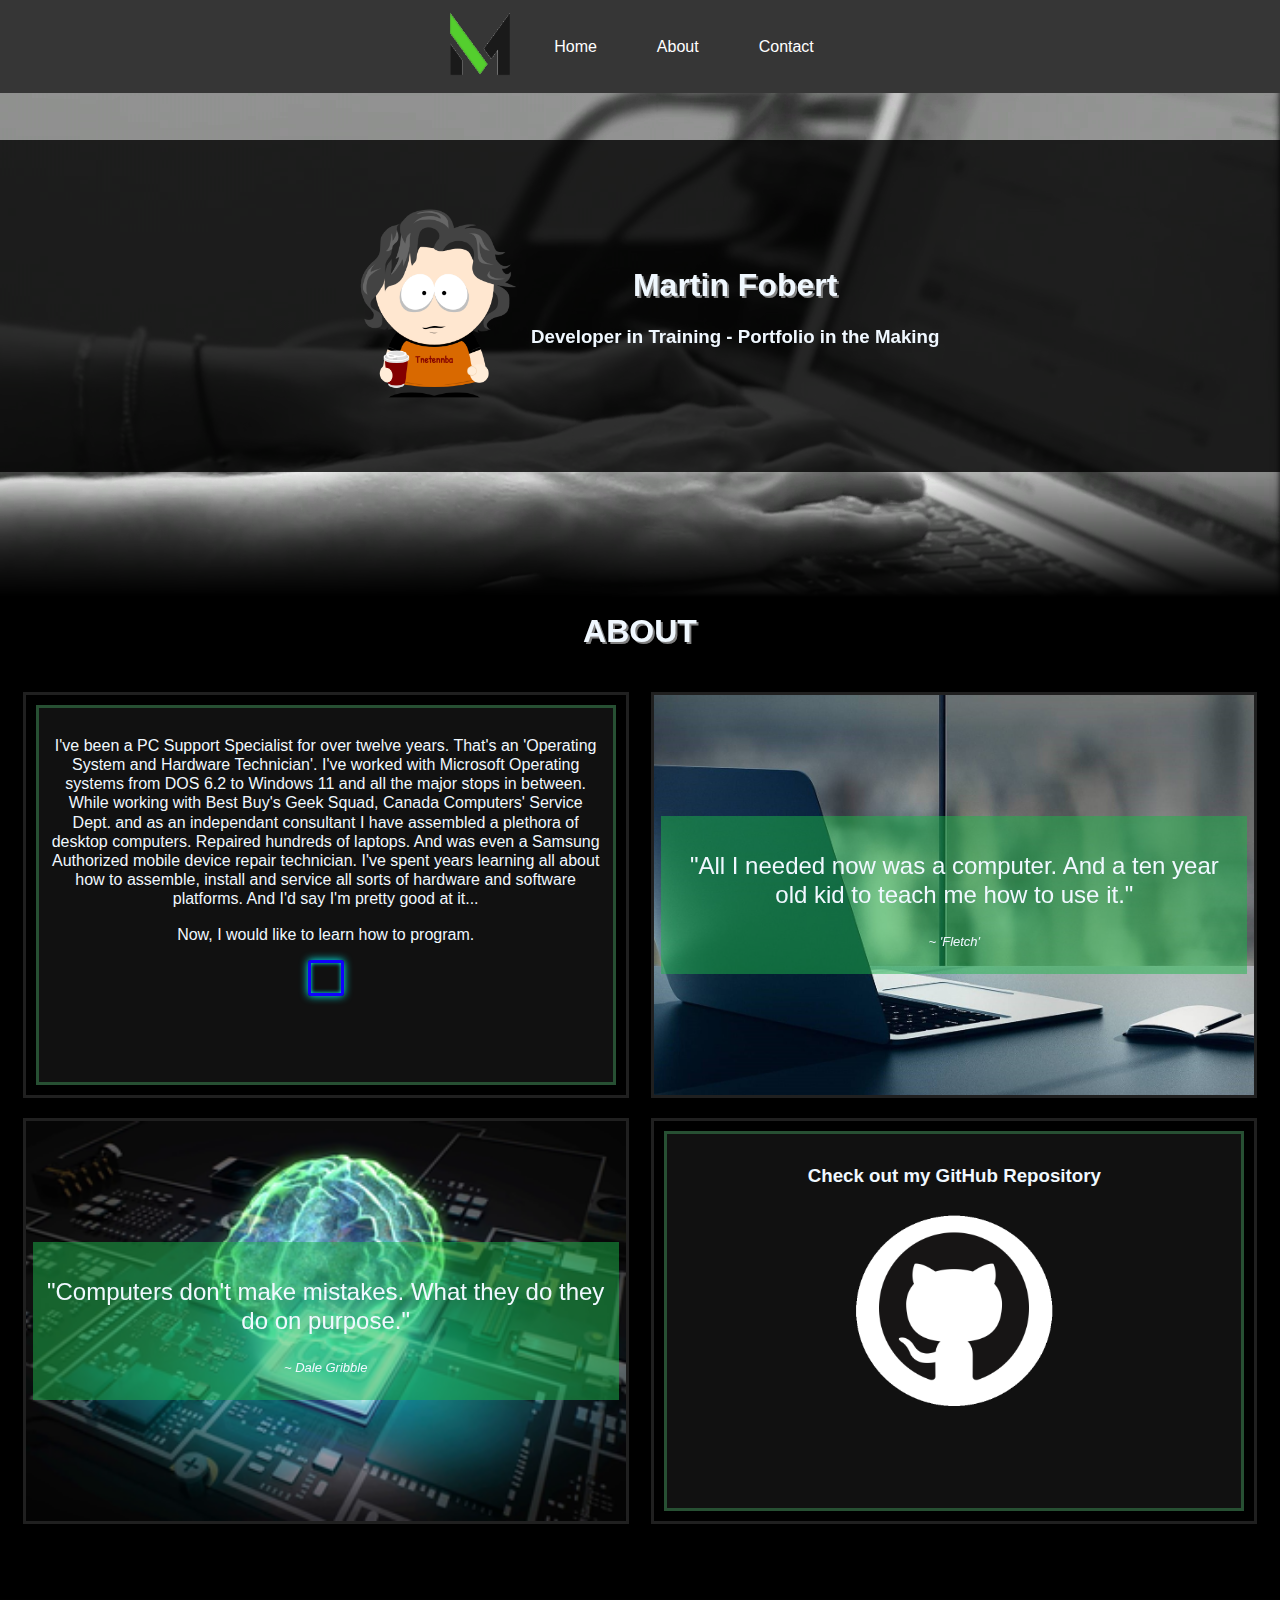
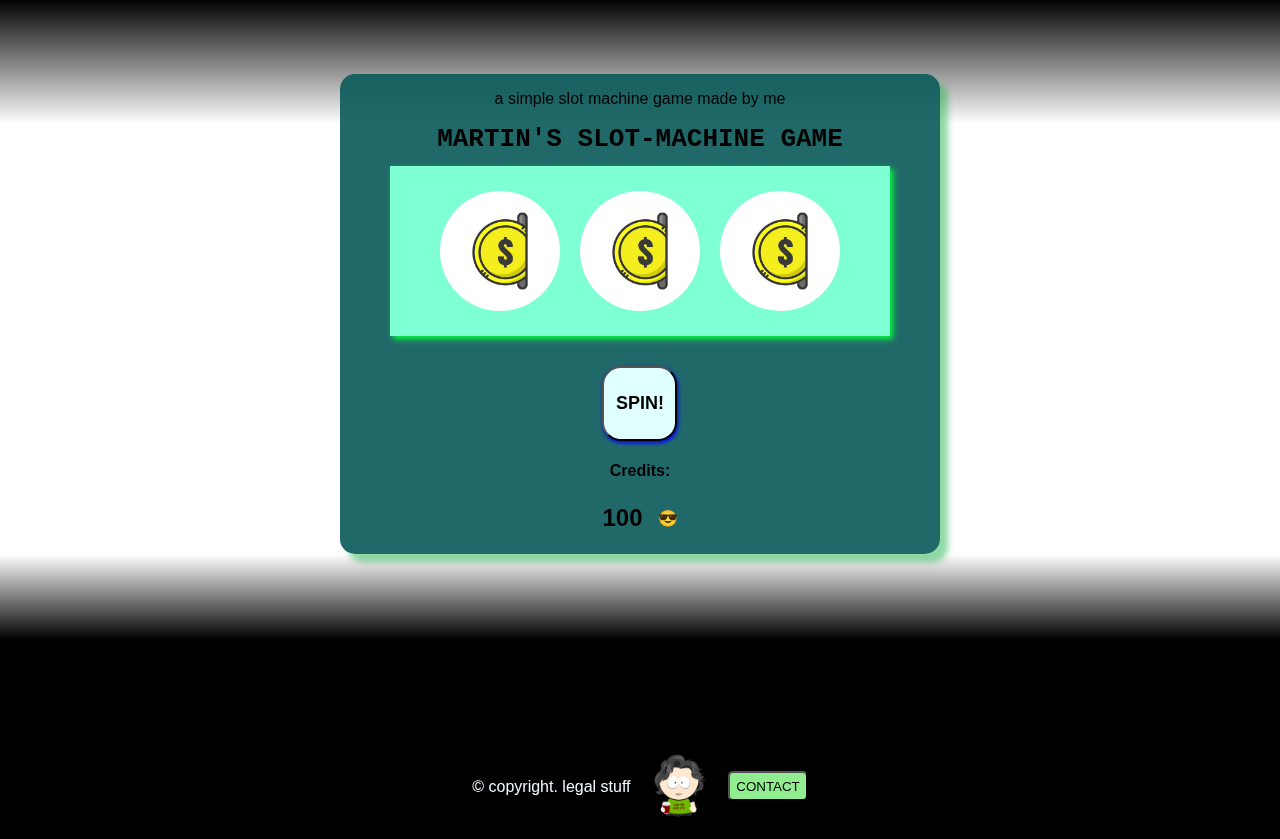
==== index.html @ 4a2c4dd2 "updated portfolio" ====
<!DOCTYPE html>
<html lang="en">
  <head>
    <meta charset="utf-8">
    <meta name="viewport" content="width=device-width, initial-scale=1">

    <title>Portfolio Assignment</title>

    <link href="./CSS/styles.css" rel="stylesheet"> <!-- my CSS sheet -->
    <link href="./CSS/slots.css" rel="stylesheet"> <!-- slots game styles-->
    <script defer src="./js/main.js"></script>
    <script defer src="./js/slots.js"></script> <!-- slots game script-->

  </head>
  <body id="home">
     <!-- NAV -->
      <nav class="navbar">
          <a href="#home"><img class="logo" src="./images/logo4AB.PNG" alt="Logo"></a>
        <ul>
          <li><a href="#home">Home</a></li>
          <li><a href="#about">About</a></li>
          <li><a onclick="showContactBox()">Contact</a></li> <!-- this item will show the contact box when clicked-->
        </ul>
      </nav>
   <!--END NAV -->
     <!-- CONTACT FORM-->

  <div class="hide" id="contact-section" >  
    <div class="contact-wrap2">
      <div class="contact">
        <form action="https://formspree.io/f/xqakkbky" method="post">
          Name: <input type="text" name="name"><br>
          Email: <input type="email" name="email"><br>
          Comment: <input type="text" name="comment"><br>
          <input id="submitButton" type="submit" value="Submit">
        </form>
        <button id="cancelButton" onclick="hideContactBox()">Cancel</button> <!-- this button hides the contact box-->
      </div>
    </div>    
  </div>

   <!-- Hero section- background video and text overlay -->

   <video autoplay muted loop id="video"><source src="./videos/Typing.mp4" type="video/mp4"></video>

    <div class="video-text">
      <div>
        <img  class="avatar" src="./images/avatar.png" alt="avatar">
      </div>
      <div><h1 class="center">Martin Fobert</h1>
        <h3 class="center">Developer in Training - Portfolio in the Making</h3>
      </div>
    </div>

    <!-- END of HERO section-->
    <!-- ABOUT SECTION -->
    
     <div id="about" class="about-section">
      <h1>ABOUT</h1>
      <div class="about-container">
          <div  class="about-box">
            <div class="about-box-content">
              <p class="center">I've been a PC Support Specialist for over twelve years. That's an 'Operating System and Hardware Technician'. I've worked with Microsoft Operating systems from DOS 6.2 to Windows 11 and all the major stops in between. While working with Best Buy's Geek Squad, Canada Computers' Service Dept. and as an independant consultant I have assembled a plethora of desktop computers. Repaired hundreds of laptops. And was even a Samsung Authorized mobile device repair technician. I've spent years learning all about how to assemble, install and service all sorts of hardware and software platforms. And I'd say I'm pretty good at it...
              </p>
              <p class="center">Now, I would like to learn how to program.</p>
              <div class="little-box"></div>
             
            </div>
          </div>
        <div class="aboutwrap"> 
          <div  class="about-box">
            <img class="box-pic" src="./images/Development.jpg">
            <div class="about-text">
              <p class="center">"All I needed now was a computer. And a ten year old kid to teach me how to use it."</p>
              <p class="quote">~ 'Fletch'</p>
            </div>
          </div>  
        </div>   
      </div>

      <div class="about-container">
        <div class="aboutwrap">
        <div  class="about-box">
          <img class="box-pic" src="./images/nervous-system-braint.png">
          <div class="about-text">
            <p class="center">"Computers don't make mistakes. What they do they do on purpose."</p>
            <p class="quote">~ Dale Gribble</p>
          </div>
        </div>
        </div>
        <div  class="about-box">
          <div class="about-box-content">
            <h3 class="center">Check out my GitHub Repository</h3>
            <a href="https://github.com/AlwaysOnCue47" target="_blank"><img class="git-logo" src="./images/GitHub-Mark-ea2971cee799.png" width="200px" alt="GitHub logo"></a> 
          </div>
        </div>
      </div>
    </div>
   
    <!-- END of ABOUT SECTION -->
     <!-- Slots game-->
     <div class="slotsGame">
      <div class="gameWrapper">
        <P id="slotsInfo">a simple slot machine game made by me</P>
        <h3 id="title">MARTIN'S SLOT-MACHINE GAME</h3>
        <div class="gameContainer">
          <img class="slot" id="slot1" src="./images/insertcoin.jpg" >
          <img class="slot" id="slot2" src="./images/insertcoin.jpg" >
          <img class="slot" id="slot3" src="./images/insertcoin.jpg" >
        </div>
        <div id="gameControlsContainer">
          <button id="spinButton" onclick="spin()">SPIN!</button>
          <div id="creditsWrapper">
            <h4>Credits:</h4>
          </div>
          <div class="emojiBox">
            <button class="hide" id="newGame" onclick="restoreCredits()">New Game</button>
            <h5 id="credits">100</h5>
            <p id="gameMessage">&#128526;</p>
          </div>
          
        </div>
      </div>
     </div>
     <!-- end slots game section-->

     <!-- FOOTER  -->
      <footer>
        <div class="footer-banner">
          
          <div class="spaceship-container">
            <div class="item1"><img class="spaceship" src="./images/spaceship.png"></div>
          </div>
          <div class="footer-wrap">
            <p class="center"> &copy; copyright. legal stuff</p>
            <img class="avatar2" src="./images/avatar2.png">
            <button id="submitButton" onclick="showContactBox()">CONTACT</button>

          </div>
          
        </div>

      </footer>
    
  </body>
</html>
---- CSS/styles.css ----
html { 
  scroll-behavior: smooth;  /* this makes the links scroll to it's target instead of jumping */
}  

body {
  margin: 0;
  font-family: Arial, Helvetica, sans-serif;
  padding-top: 120px;  /*added top padding so first element won't be underneat navbar */
}

h1 {
  font-family: Verdana, arial;
  text-align: center;
  color: aliceblue;
  text-shadow: 2px 2px #808080;
}

h2, h3 {
  font-family: Verdana, arial;
}

p {
  font-family: 'Lucida console', arial;
}

.avatar {
  height: 200px;
  transition: 3s;
}

.avatar2 {
  height: 65px;
  margin-left: 20px;
  margin-right: 20px;

}

.avatar:hover {
  transform: scale(1.5);
}
/*   NAVIGATION BAR STYLES  */

.logo {
  width: 68px;

}

.navbar {
  background-color: rgb(54, 54, 54);
  display: flex;
  align-items: center;
  justify-content: center;
  position: fixed;
  top: 0;
  left: 0;
  width: 100%;  
  padding: 10px;
  z-index: 10;  
  box-sizing: border-box;  
}

.navbar ul {
  list-style-type: none;
  margin: 0;
  padding: 0;
  display: flex;
}

.navbar ul li {
  margin-left: 20px;
}

.navbar ul li a {
  cursor: pointer;
  color: white;
  text-decoration: none;
  padding: 10px 20px;
  display: block;  
  transition: background-color 0.3s ease; /* this adds a smooth transistion to hover colour */ 
}

.navbar ul li a:hover {
  background-color: #555;  
}

/*   END Navigation Bar styling  */

/* Video properties */
#video {
  position: fixed;
  min-width: 100%;
  right: 0;
  top: 0;
  z-index: -1;
    
}

/* text div over video */

.video-text {
  margin-top: 20px;
  display: flex;
  justify-content: center;
  align-items: center;
  padding: 5%;
  background-color: rgba(0, 0, 0, .8);
  color: aliceblue;
  transition: ease;

}

.center {
  align-items: center;
  text-align: center;
  line-height: 1.2; 
}

/* about section */

.about-section {
  background-image: linear-gradient(  
    rgba(0, 0, 0, 0),
    rgba(0, 0, 0, 1) 10%,
    rgba(0, 0, 0, 1) 90%,
    rgba(0, 0, 0, 0)
  );
  padding-top: 120px;
  padding-bottom: 200px;

}

.about-container {
 display: flex;
 justify-content: space-evenly;

}

.about-box {
  display: flex;
  align-items: center;
  justify-content: center;
  margin-top: 20px;
  width: 600px;
  height: 400px;
  border-style: solid;
  border-color: rgb(32, 32, 32);
  overflow: hidden;
  position: relative;
}

.about-box-content {
  text-align: center;
  width: 550px;
  height: 350px;
  padding: 2%;
  background-color: rgb(17, 17, 17);
  color: aliceblue;
  border-style: solid;
  border-color: rgb(39, 80, 51);
}

.aboutwrap {
  transform: scale(1.0); /* THIS div serves as bounderies for the about-text div. Scale(1.0) obviously would not make anything bigger or larger than it is, this transform is basically saying scale this div to whatever size of div that's inside it to accomodate it. This way I can set about-text div position to fixed so it will keep it's position PSEUDO relative to the about-box div but will ignore the about-box div's overflow hidden property. So, when it scales up with the hover effect it will grow beyond the borders of the about-box div. Keeping the div's background picture overflow hidden while letting the text paragrapgh remain visable while expanding out of the box -  Brilliant!!*/
}

.about-text {
  background-color: rgba(28, 182, 74, 0.5);
  margin-left: 10px;
  margin-right: 10px;
  padding: 2%;
  position: fixed;
  color: aliceblue;
  font-weight: 100;
  font-size: 18pt;
  max-width: 100%; /* Added max with of 100% so that when it scales up from the hover it will go beyond the edge of the screen but not create a side scroll bar*/
  transition: transform .5s;
}

.about-text:hover {
  transform: scale(1.2);
}

.quote {
  font-size: small;
  font-style: italic;
  text-align: center;
}

.box-pic {
  object-fit: cover;
  width: 600px;
  height: 400px;
}

.box-pic2 {
  height: 400px;
}


/* Contact Section */

.hide {
  display: none;
}

#contact-section {
  position: fixed; /* add fixed position so element is fixed in place and on top when visable*/
  top: 100px;
  right: 0;
  left: 0;
  z-index: 10;
  justify-content: space-evenly;
  align-items: center;
  padding-top: 40px;
  padding-bottom: 40px;
  background-color: rgba(0, 0, 0, .8);
 
}

.contact-wrap2 {
  display: flex;
  align-items: center;
  background-image: url(../images/motherboard_2-wallpaper-1920x1080.jpg);
  background-size: contain;
  padding-top: 20px;
  padding-bottom: 20px;

}

/* CONTACT FORM STYLES */

.contact {
  margin: auto;
  max-width: 400px;
  color: rgb(41, 41, 41);
  font-size: 15px;
  outline: none;
  font-weight: 600;
  padding: 10px 15px;
  width: 70%;
  border: 1px solid #808080;
  border-radius: 7px;
  background: rgb(66, 252, 221);
  box-shadow: 2px 3px 3px 0px rgba(0, 0, 0, 0.3);
}

.contact input[type="text"], .contact input[type="email"] {
  font-size: 15px;
  outline: none;
  font-weight: 600;
  color: #8d8e8f;
  padding: 2px 2px;
  width: 80%;
  border-top: 1px solid #090b0d;
  border-right: 2px solid #424549;
  border-bottom: 2px solid #424549;
  border-left: 1px solid #090b0d;
  margin: 10px 1em;
  border-radius: 7px;
  background: #13161B;
  box-shadow: inset 0px 3px 0px 0px rgba(5, 5, 5, .15);
}

#submitButton {
  height: 30px;
  border-radius: 5px;
  background-color: lightgreen;
  transition: .3s;
}

#cancelButton {
  margin-top: 5px;
  height: 30px;
  border-radius: 5px;
  background-color: lightcoral;
  transition: .3s;
}

#submitButton:hover {
  background-color: greenyellow;
}

#cancelButton:hover {
  background-color: red;
}

 /* FOOTER STYLES */

 .footer-banner {
  color: aliceblue;
  padding-top: 100px;
  padding-bottom: 20px;
  
  background-image: linear-gradient( 
    rgba(0, 0, 0, 0),
    rgba(0, 0, 0, 1) 30%,
    rgba(0, 0, 0, 1) 100%, 
    rgba(0, 0, 0, 0)
  );
 }

 .footer-wrap {
  display: flex;
  justify-content: center;
  align-items: center;
 }

 /* ANIMATION STYLES - SPINNING BOX */

 .little-box {
  margin: auto;
  height: 30px;
  width: 30px;
  border: 3px solid rgb(17, 0, 255);
  border-radius: 3px;
  box-shadow: 0 0 8px aqua, 0 0 4px aqua inset;
  animation: 8s spin1 ease-in-out infinite; /* this line is short hand for; animation cycle speed, animation name, timing-function, duration */
  transition: 3s; 
}

.little-box:hover {
  animation-duration: 4s;
  
}

@keyframes spin1{
  0%{
    transform: rotateX(0) rotateY(0) rotateZ(0);

  }
  25%{
    transform: rotateX(180deg) rotateY(0) rotateZ(0);

  }
  50% {
    transform: rotateX(180deg) rotateY(180deg) rotateZ(180deg);

  }
  75% {
    transform: rotateX(0) rotateY(180deg) rotateZ(180deg);
  }

  100%{
    transform: rotateX(0) rotateY(180deg) rotateZ(0);
    
  }
}

/* GIT HUB IMAGE ANIMATION */

.git-logo:hover {
  animation: git-spin 3s linear infinite;

}

@keyframes git-spin{ 
  0%{
    transform: rotatez(0);
  }
  100% {
    transform: rotateZ(360deg);
  }
}

/* SPACESHIP SCROLLING ANIMATION */

.spaceship-container { 
  width: 90%;
  margin-inline: auto;
  position: relative;
  height: 100px;
  overflow: hidden;
  mask-image: linear-gradient(
    to right,
    rgba(0, 0, 0, 0),
    rgba(0, 0, 0, 1) 20%,
    rgba(0, 0, 0, 1) 80%,
    rgba(0, 0, 0, 0)
  );
}

.item1 {
  width: 200px;
  height: 100px;
  position: absolute;
  left: max(calc(200px * 2), 100%);
  animation-name: scrollleft;
  animation-duration: 10s;
  animation-timing-function: linear;
  animation-iteration-count: infinite;
}

@keyframes scrollleft {
  to {
    left: -200px;
  }
}

.spaceship {
  height: 100px;
}
---- CSS/slots.css ----
/* slot game styles */

.slot {
  width: 120px;
  height: 120px;
  border-radius: 50%;
  transition: opacity .5s ease-in-out;
  opacity: 1;
}
.slotsGame {
  z-index: 2; /* because it's overlaping the fadeout of the above section div*/
  margin: auto;
  display: block;
  margin-top: -50px;
  justify-content: center;
  border-radius: 15px;
  box-shadow: 8px 8px 6px rgba(28, 182, 74, 0.5);
  height: 480px;
  width: 600px;
  background-color:rgba(11, 90, 90, 0.911);
}

#slotsInfo {
  height: 16px;
}

.gameWrapper {
  display: flex;
  align-items: center;
  flex-direction: column;
}

.gameContainer {
  display: flex;
  width: 500px;
  height: 150px;
  justify-content: center;
  align-items: center;
  background-color: aquamarine;
  box-shadow: 3px 3px 6px rgb(5, 255, 59);
  box-shadow:  inset 3 -3px -6px red;
  column-gap: 20px;
  padding-top: 10px;
  padding-bottom: 10px;
}

.fade-out {
  width: 120px;
  height: 120px;
  border-radius: 50%;
  opacity: 0;
}

#spinButton {
  font-family: Verdana, Geneva, Tahoma, sans-serif;
  font-size: large;
  font-weight: bold;
  margin-top: 30px;
  height: 75px;
  width: 75px;
  border-radius: 25%;
  background-color: lightcyan;
  box-shadow: 1px 2px 4px blue;
  transition: .4s;
}

#spinButton:hover {
  background-color: lightgreen;
  box-shadow: 2px 3px 4px green;
}

#newGame {
  height: 60px;
  width: 60px;
  border-radius: 50%;
 
}

.emojiBox {
  display: flex;
  flex-flow: row;
  align-items: center;
  column-gap: 15px;
  justify-content: center;
  height: 75px;

}

#gameControlsContainer {
  display: flex;
  flex-direction: column;
  align-items: center;
}

.hide {
  display: none;
}

#creditsWrapper {
  display: flex;
  justify-content: center;
  height: 40px;  
}

#credits {
  font-family: Impact, Haettenschweiler, 'Arial Narrow Bold', sans-serif;
  font-size: 24px;
  margin-top: 5px;
  margin-bottom: 5px;
}

#title {
  font-family:monospace;
  font-size: xx-large;
  margin-top: 2px;
  margin-bottom: 12px;
}
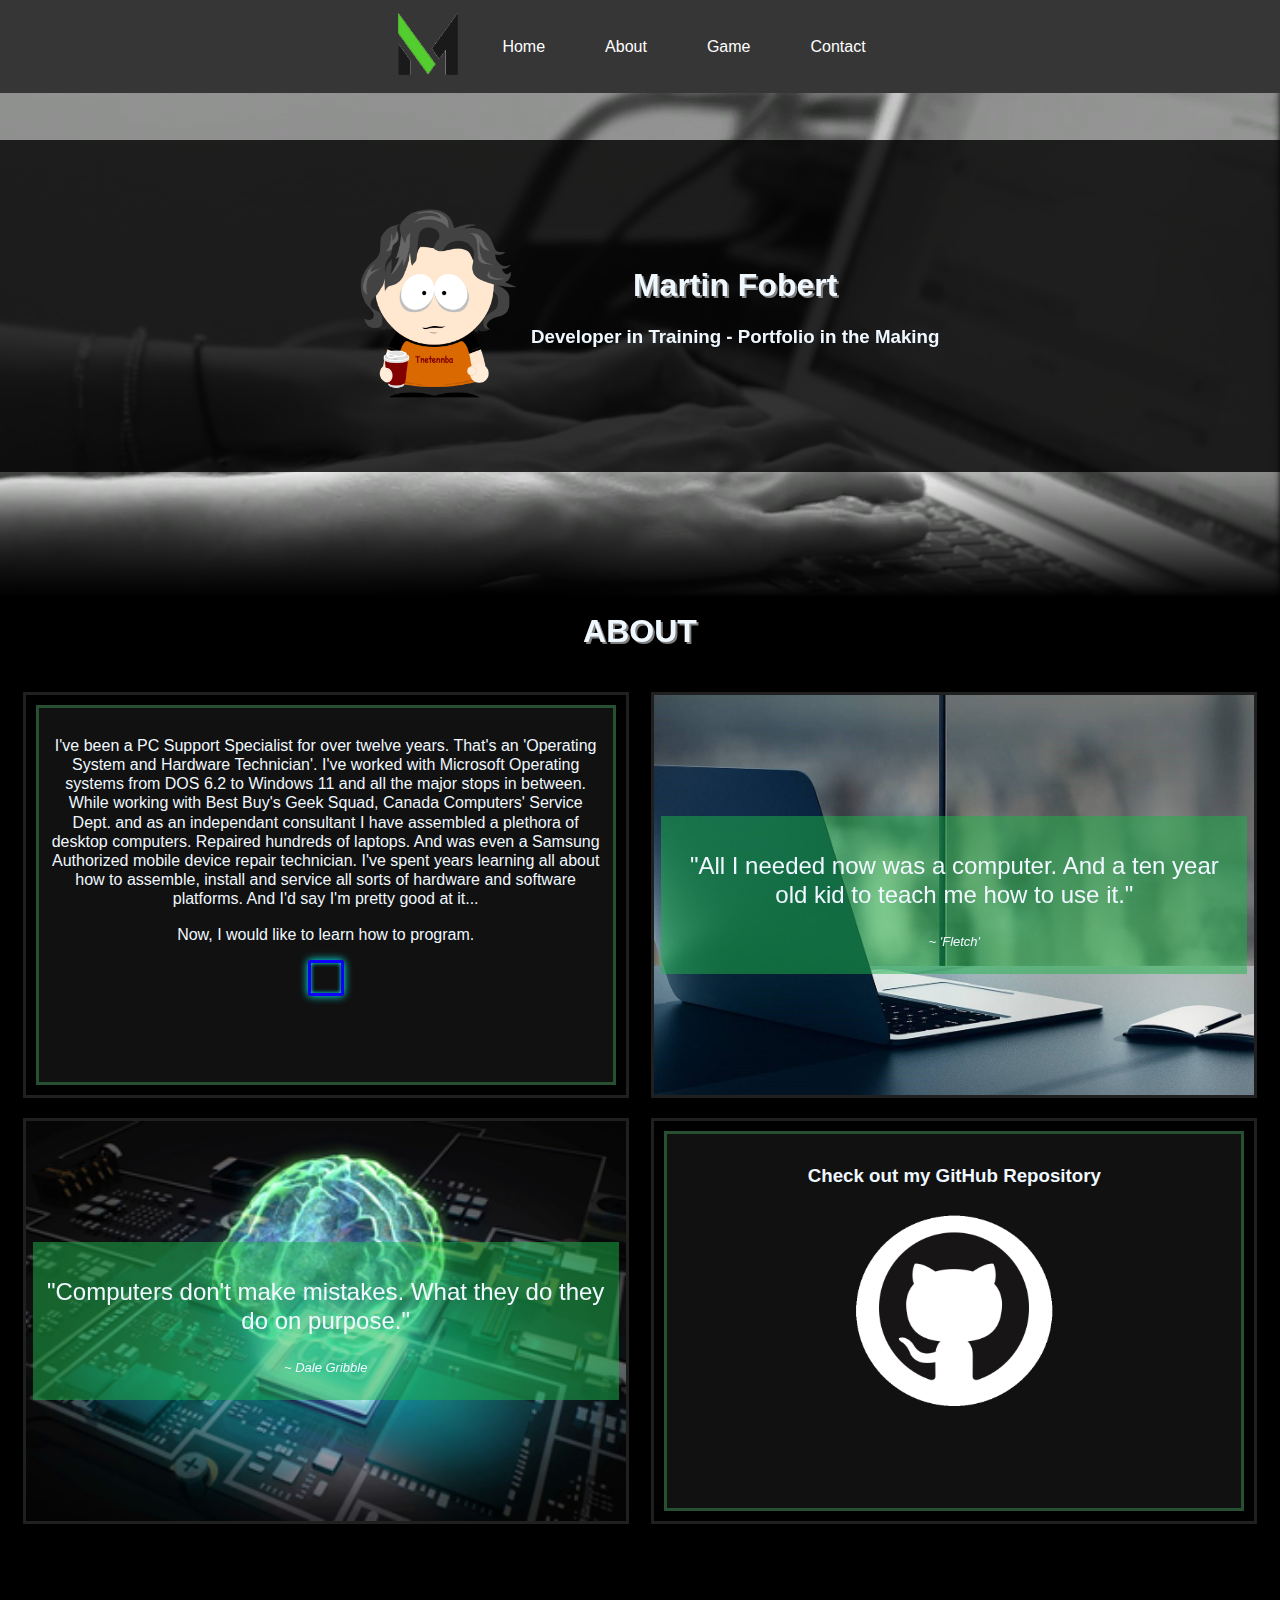
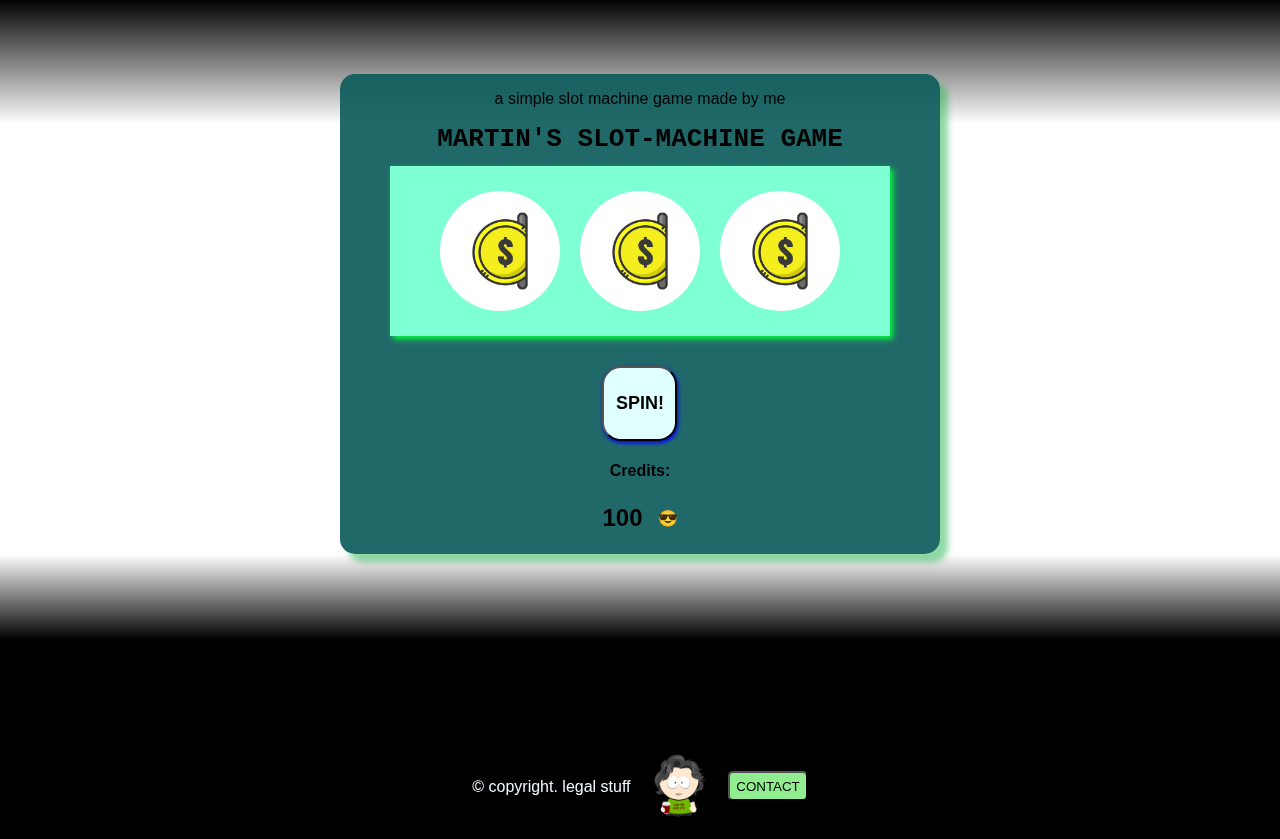
==== commit 66735b75: "portfolio update" ====
--- a/index.html
+++ b/index.html
@@ -19,6 +19,7 @@
         <ul>
           <li><a href="#home">Home</a></li>
           <li><a href="#about">About</a></li>
+          <li><a href="#slotsGame">Game</a></li>
           <li><a onclick="showContactBox()">Contact</a></li> <!-- this item will show the contact box when clicked-->
         </ul>
       </nav>
@@ -99,7 +100,7 @@
    
     <!-- END of ABOUT SECTION -->
      <!-- Slots game-->
-     <div class="slotsGame">
+     <div class="slotsGame" id="slotsGame">
       <div class="gameWrapper">
         <P id="slotsInfo">a simple slot machine game made by me</P>
         <h3 id="title">MARTIN'S SLOT-MACHINE GAME</h3>
--- a/CSS/slots.css
+++ b/CSS/slots.css
@@ -9,6 +9,7 @@
 }
 .slotsGame {
   z-index: 2; /* because it's overlaping the fadeout of the above section div*/
+  scroll-margin-top: 70px;
   margin: auto;
   display: block;
   margin-top: -50px;
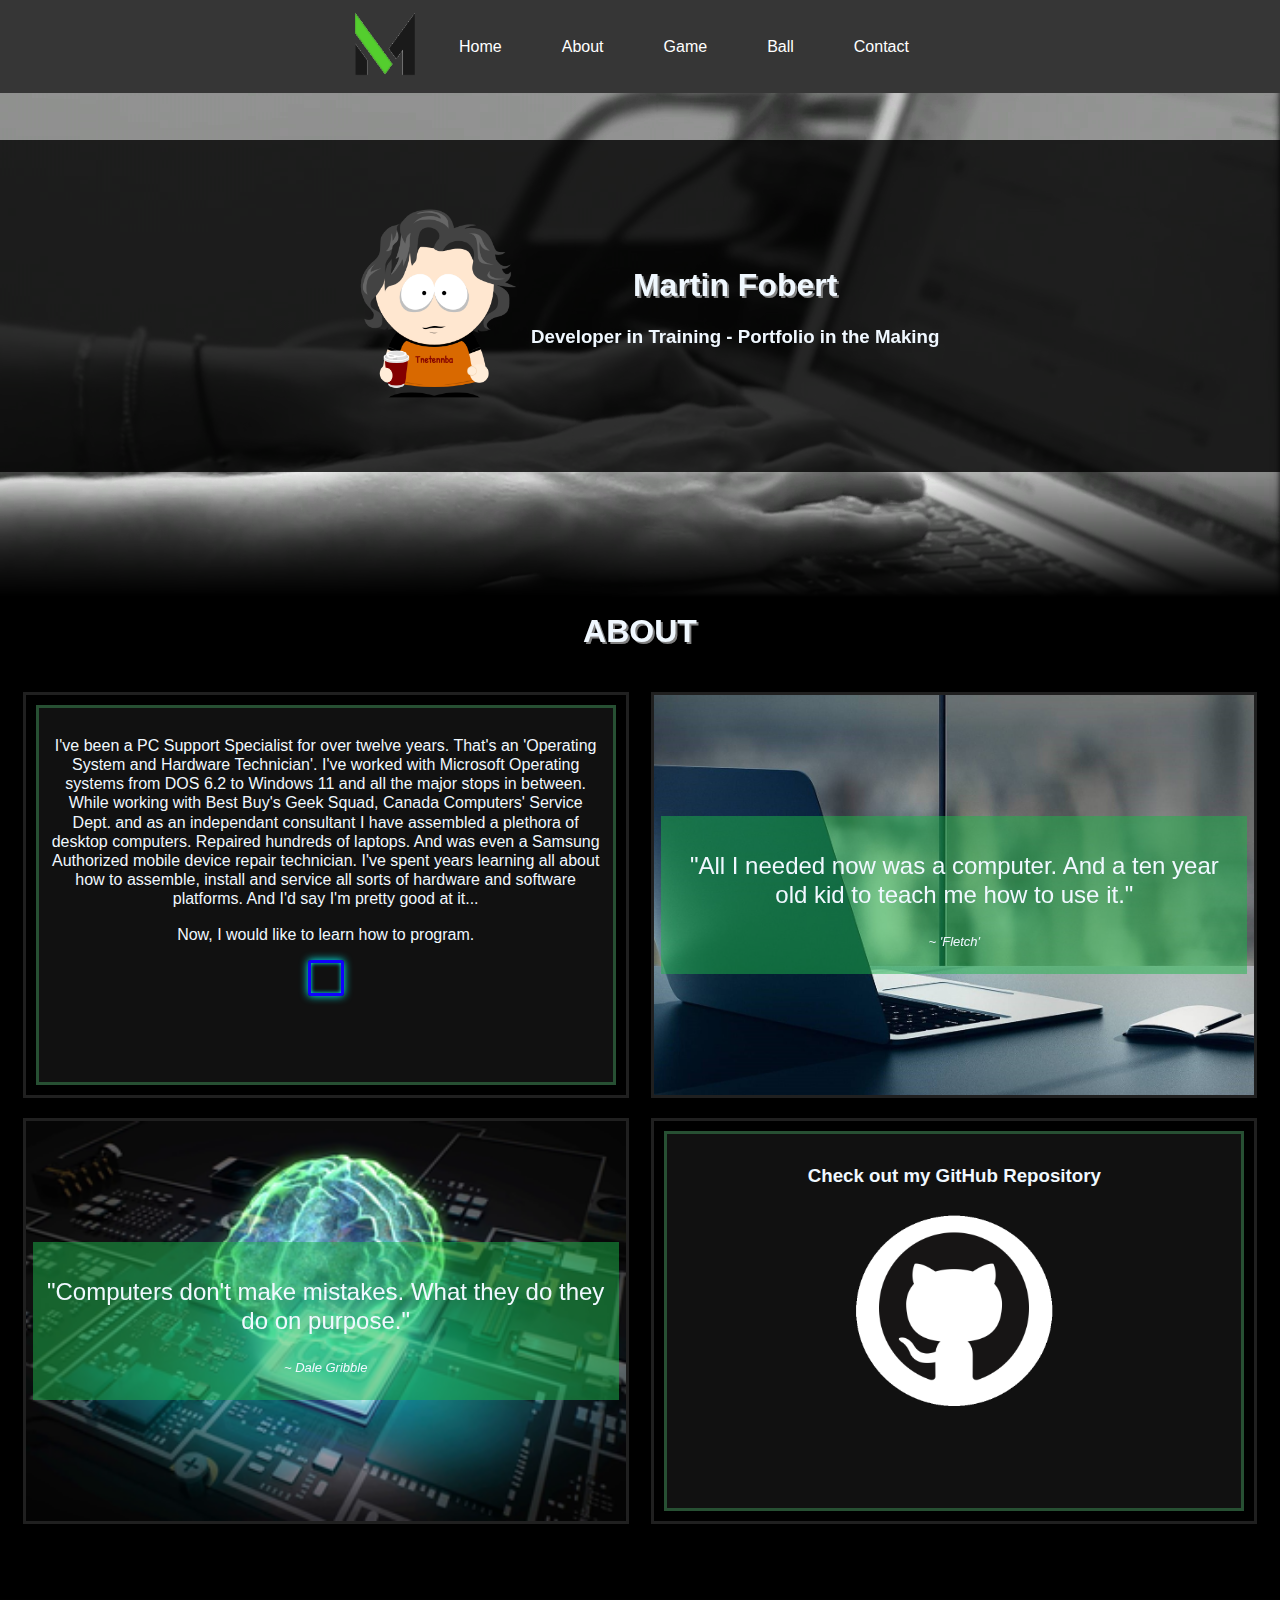
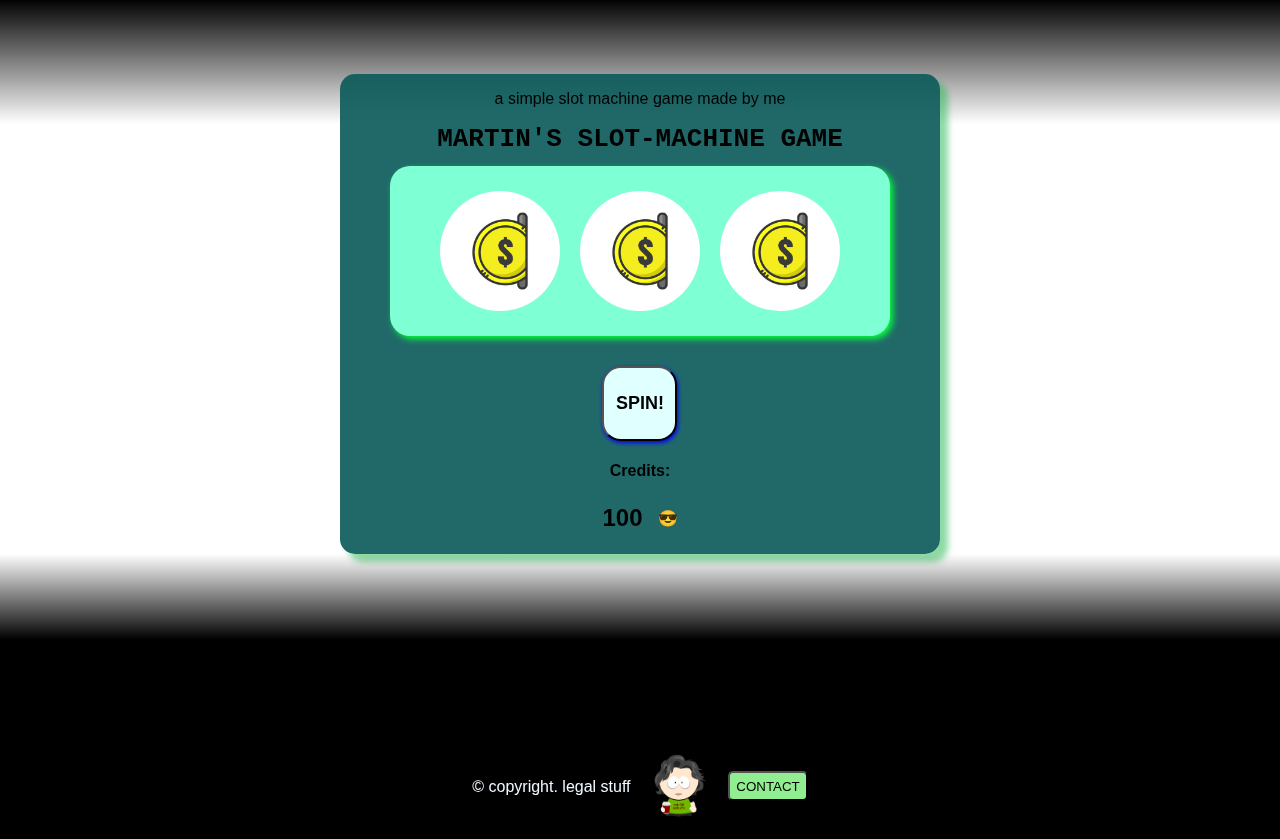
==== commit 9cf0cecc: "added page to portfolio site" ====
--- a/index.html
+++ b/index.html
@@ -20,6 +20,7 @@
           <li><a href="#home">Home</a></li>
           <li><a href="#about">About</a></li>
           <li><a href="#slotsGame">Game</a></li>
+          <li><a href="./ball.html">Ball</a></li>
           <li><a onclick="showContactBox()">Contact</a></li> <!-- this item will show the contact box when clicked-->
         </ul>
       </nav>
--- a/CSS/slots.css
+++ b/CSS/slots.css
@@ -39,10 +39,10 @@
   align-items: center;
   background-color: aquamarine;
   box-shadow: 3px 3px 6px rgb(5, 255, 59);
-  box-shadow:  inset 3 -3px -6px red;
   column-gap: 20px;
   padding-top: 10px;
   padding-bottom: 10px;
+  border-radius: 20px;
 }
 
 .fade-out {
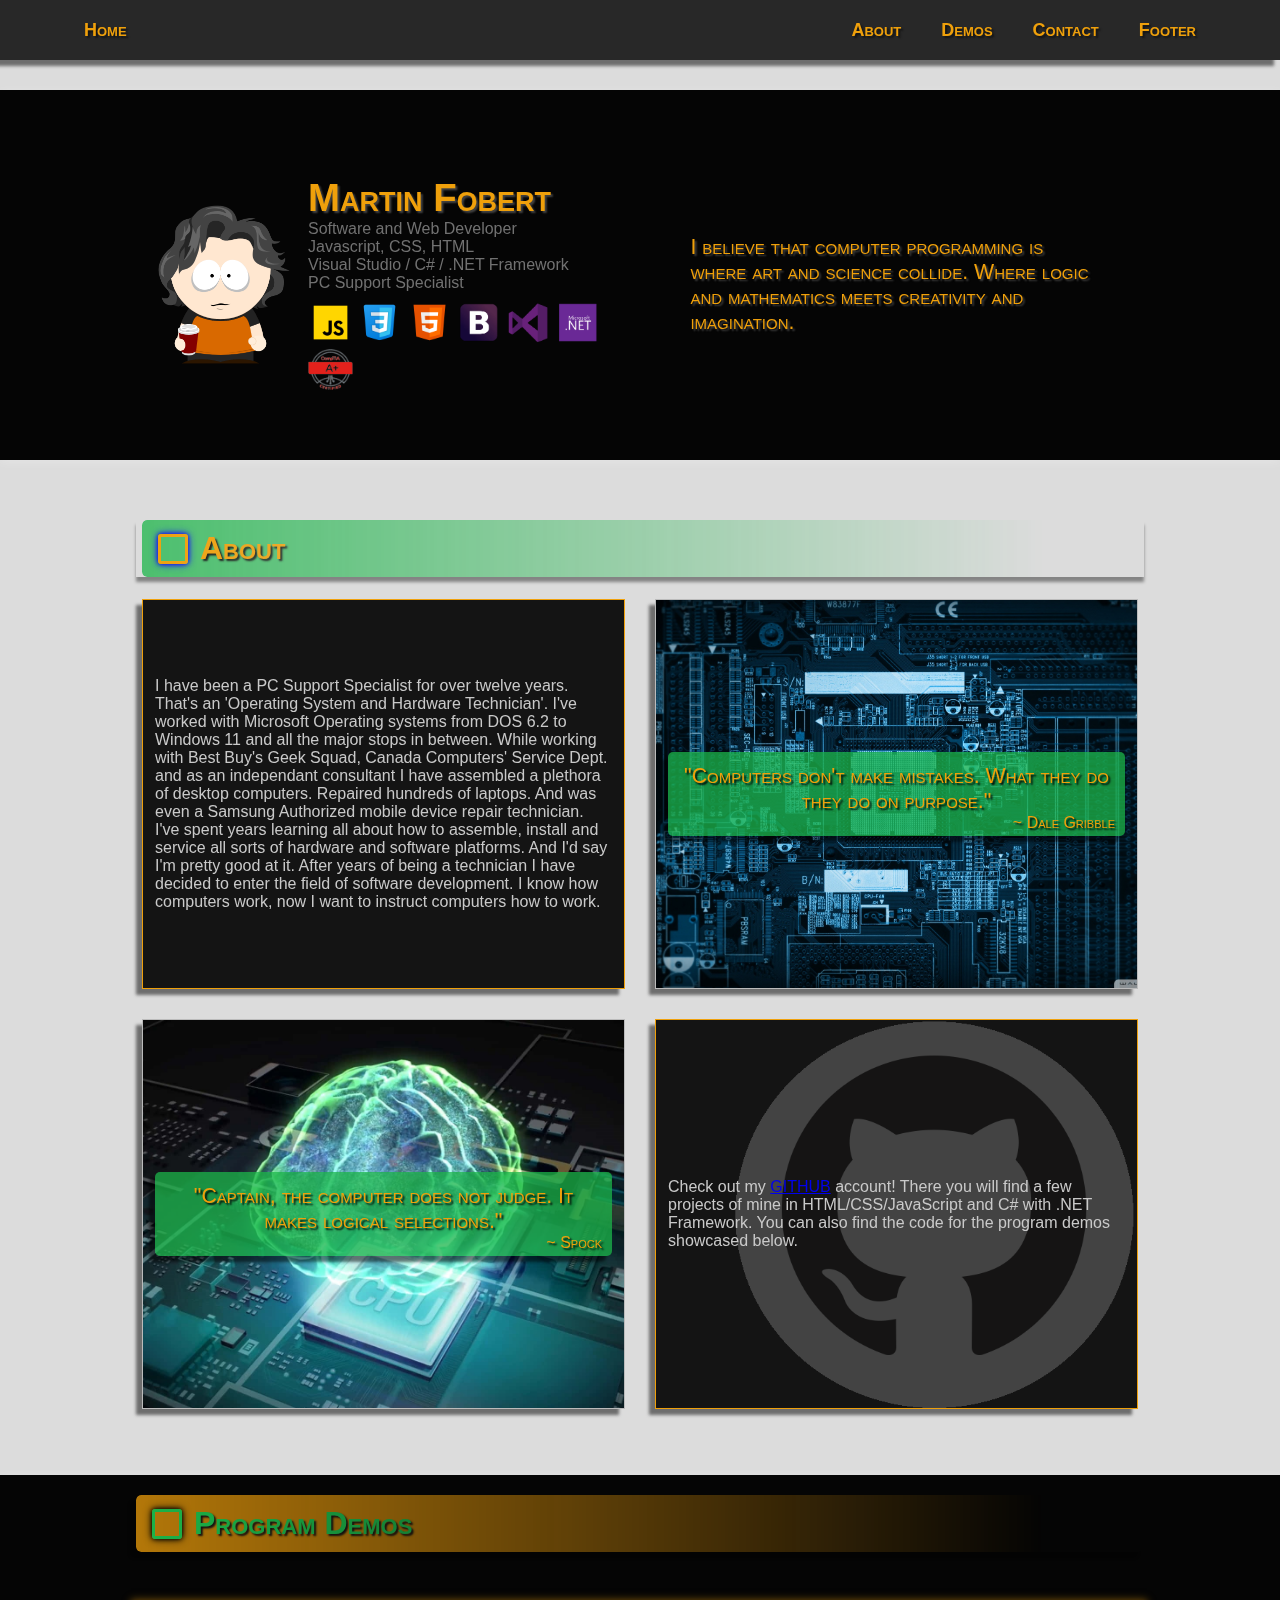
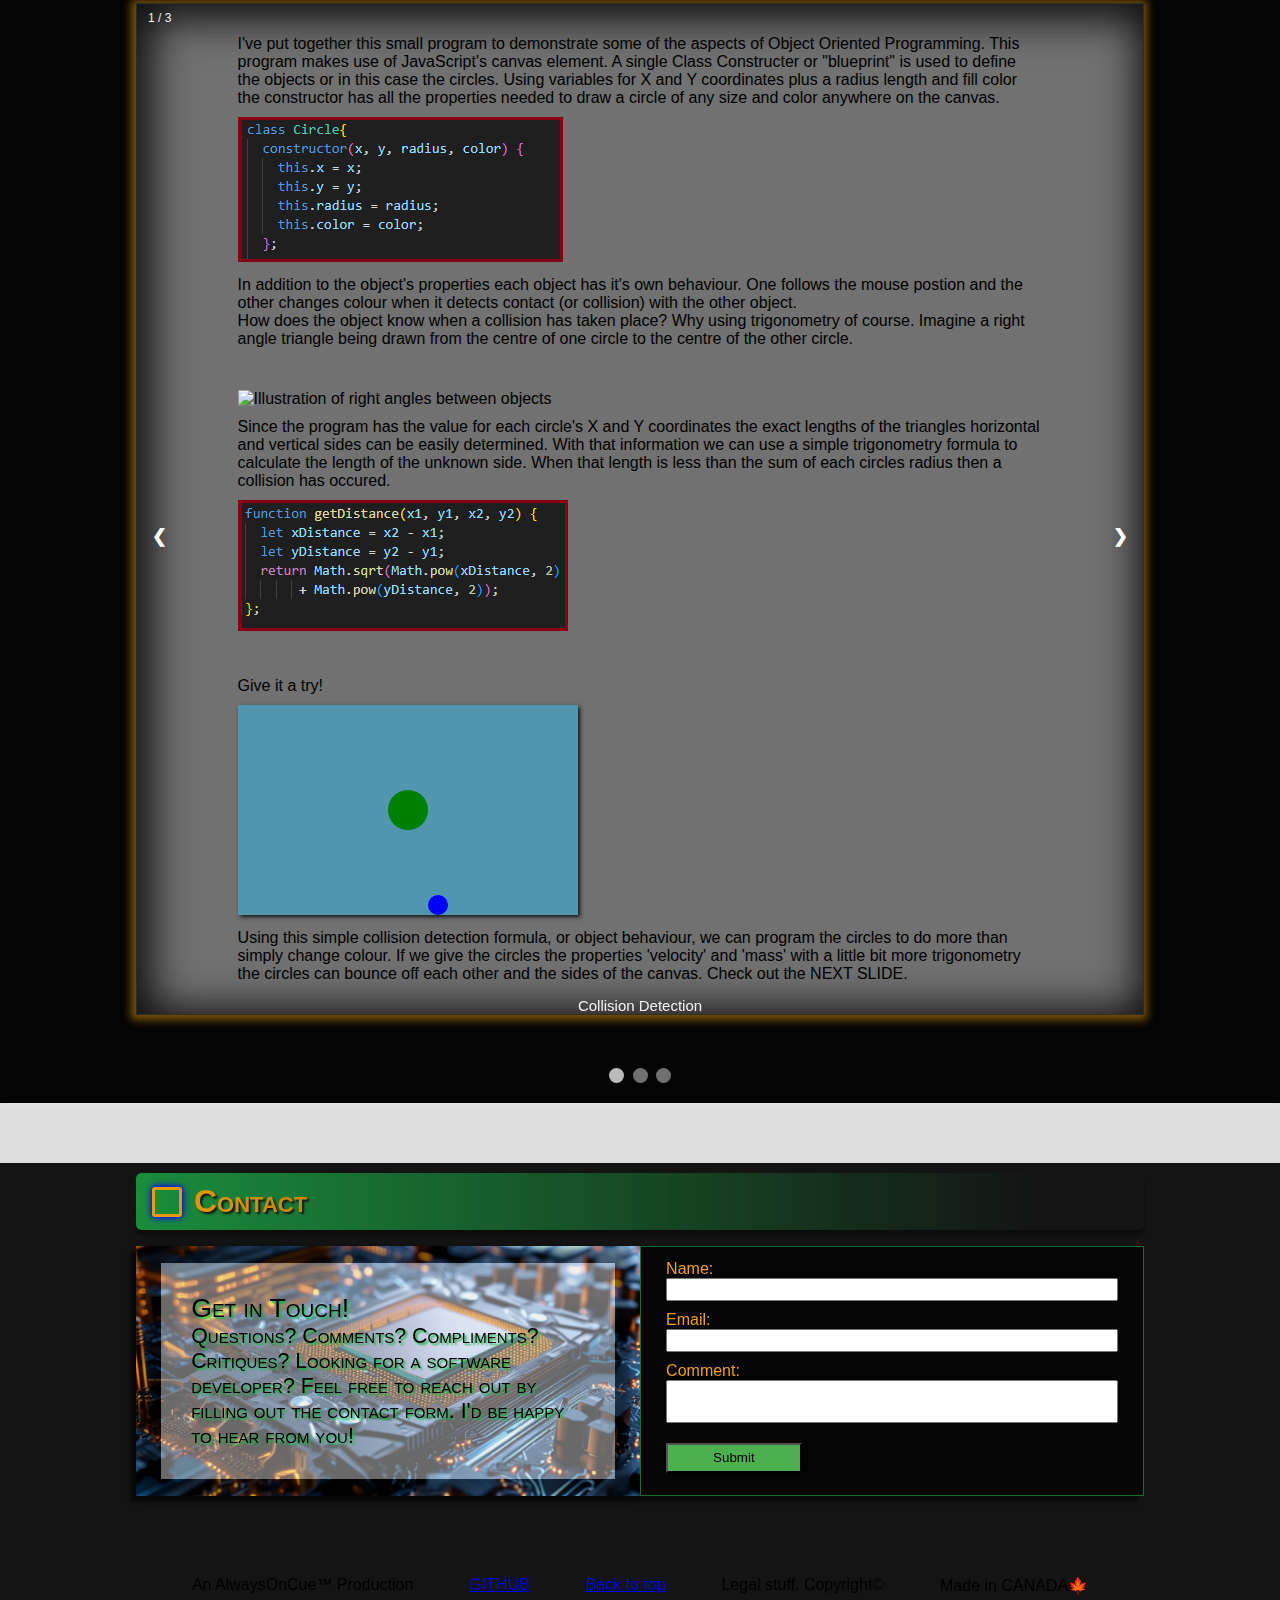
==== commit 517e325e: "switching to updated site" ====
--- a/index.html
+++ b/index.html
@@ -1,148 +1,237 @@
 <!DOCTYPE html>
 <html lang="en">
-  <head>
-    <meta charset="utf-8">
-    <meta name="viewport" content="width=device-width, initial-scale=1">
-
-    <title>Portfolio Assignment</title>
-
-    <link href="./CSS/styles.css" rel="stylesheet"> <!-- my CSS sheet -->
-    <link href="./CSS/slots.css" rel="stylesheet"> <!-- slots game styles-->
-    <script defer src="./js/main.js"></script>
-    <script defer src="./js/slots.js"></script> <!-- slots game script-->
-
-  </head>
-  <body id="home">
-     <!-- NAV -->
-      <nav class="navbar">
-          <a href="#home"><img class="logo" src="./images/logo4AB.PNG" alt="Logo"></a>
-        <ul>
-          <li><a href="#home">Home</a></li>
-          <li><a href="#about">About</a></li>
-          <li><a href="#slotsGame">Game</a></li>
-          <li><a href="./ball.html">Ball</a></li>
-          <li><a onclick="showContactBox()">Contact</a></li> <!-- this item will show the contact box when clicked-->
-        </ul>
-      </nav>
-   <!--END NAV -->
-     <!-- CONTACT FORM-->
-
-  <div class="hide" id="contact-section" >  
-    <div class="contact-wrap2">
-      <div class="contact">
-        <form action="https://formspree.io/f/xqakkbky" method="post">
-          Name: <input type="text" name="name"><br>
-          Email: <input type="email" name="email"><br>
-          Comment: <input type="text" name="comment"><br>
-          <input id="submitButton" type="submit" value="Submit">
-        </form>
-        <button id="cancelButton" onclick="hideContactBox()">Cancel</button> <!-- this button hides the contact box-->
-      </div>
-    </div>    
+<head>
+  <meta charset="UTF-8">
+  <meta name="viewport" content="width=device-width, initial-scale=1.0">
+  <link rel="stylesheet" href="./styles.css">
+  <script defer src="./javascript/main.js"></script> <!---->
+  <title>Portfolio v0.3</title>
+</head>
+<body>
+  <video autoplay muted loop id="video"><source src="./images/3129671-uhd_3840_2160_30fps.mp4" type="video/mp4"></video>
+  <!-- NAVBAR-->
+
+  <nav>
+      <input type="checkbox" id="sidebarActive">
+    <label for="sidebarActive" class="openSidebarButton">
+      <img src="./images/burger-menu-svgrepo-com.svg" width="36" height="36">
+    </label>
+
+    <label id="overlay" for="sidebarActive"></label>
+    <div class="linksContainer">
+      <label for="sidebarActive" class="closeSidebarButton">
+        <img src="./images/close-rectangle-svgrepo-com.svg" width="24" height="24">
+      </label>
+      
+      <a class="homeLink" href="#">Home</a>        
+      <a href="#aboutSection">About</a>
+      <a href="#contentsSection">Demos</a>
+      <a href="#contactSection">Contact</a>
+      <a href="#footerSection">Footer</a>
+    </div>
+  </nav>
+
+   <!-- END NAVBAR-->
+   
+   <!-- HERO SECTION -->
+  <div class="backgroundBox">
+    <div class="container">
+      <div id="heroSection">
+        <div id="heroSectionLeft">
+          <img id="avatarImage" src="./images/avatar.png">
+          <div id="heroSectionCard1">
+            <div id="heroSectionTitle">
+              <h1 style="text-shadow: 2px 2px 2px #444444;">Martin Fobert</h1>
+            </div>
+            <div>
+              <p class="textFormat1">Software and Web Developer</p> 
+              <p class="textFormat1">Javascript, CSS, HTML</p>
+              <p class="textFormat1">Visual Studio / C# / .NET Framework</p>
+              <P class="textFormat1">PC Support Specialist</P>
+              <div id="iconContainer">
+                <img class="iconLogo" src="./images/icons/JS logo - 512.png" alt="javascript logo">
+                <img class="iconLogo" src="./images/icons/css 3 logo -512.png" alt="CSS logo">
+                <img class="iconLogo" src="./images/icons/html5 logo 512.png" alt="HTML logo">
+                <img class="iconLogo" src="./images/icons/bootstrap logo - 512.png" alt="Bootstrap logo">
+                <img class="iconLogo" src="./images/icons/Visual-Studio logo - 256.png" alt="Visual Studio logo">
+                <img class="iconLogo" src="./images/icons/NET-Framework Logo - 512.png" alt="dot NET logo">
+                <img class="iconLogo" src="./images/twitter_thumb_201604_CompTIA_A_2B.png" alt="A plus certified">
+              </div>
+            </div>
+          </div>
+        </div>
+        <div id="heroSectionRight">
+          <div id="heroSectionCard2">
+            <p class="textFormat2">I believe that computer programming is where art and science collide. 
+            Where logic and mathematics meets creativity and imagination.</p>
+          </div>  
+        </div>
+      </div>
+    </div>
   </div>
-
-   <!-- Hero section- background video and text overlay -->
-
-   <video autoplay muted loop id="video"><source src="./videos/Typing.mp4" type="video/mp4"></video>
-
-    <div class="video-text">
-      <div>
-        <img  class="avatar" src="./images/avatar.png" alt="avatar">
-      </div>
-      <div><h1 class="center">Martin Fobert</h1>
-        <h3 class="center">Developer in Training - Portfolio in the Making</h3>
-      </div>
-    </div>
-
-    <!-- END of HERO section-->
-    <!-- ABOUT SECTION -->
-    
-     <div id="about" class="about-section">
-      <h1>ABOUT</h1>
-      <div class="about-container">
-          <div  class="about-box">
-            <div class="about-box-content">
-              <p class="center">I've been a PC Support Specialist for over twelve years. That's an 'Operating System and Hardware Technician'. I've worked with Microsoft Operating systems from DOS 6.2 to Windows 11 and all the major stops in between. While working with Best Buy's Geek Squad, Canada Computers' Service Dept. and as an independant consultant I have assembled a plethora of desktop computers. Repaired hundreds of laptops. And was even a Samsung Authorized mobile device repair technician. I've spent years learning all about how to assemble, install and service all sorts of hardware and software platforms. And I'd say I'm pretty good at it...
-              </p>
-              <p class="center">Now, I would like to learn how to program.</p>
-              <div class="little-box"></div>
-             
-            </div>
-          </div>
-        <div class="aboutwrap"> 
-          <div  class="about-box">
-            <img class="box-pic" src="./images/Development.jpg">
-            <div class="about-text">
-              <p class="center">"All I needed now was a computer. And a ten year old kid to teach me how to use it."</p>
-              <p class="quote">~ 'Fletch'</p>
-            </div>
-          </div>  
-        </div>   
-      </div>
-
-      <div class="about-container">
-        <div class="aboutwrap">
-        <div  class="about-box">
-          <img class="box-pic" src="./images/nervous-system-braint.png">
-          <div class="about-text">
-            <p class="center">"Computers don't make mistakes. What they do they do on purpose."</p>
-            <p class="quote">~ Dale Gribble</p>
-          </div>
-        </div>
-        </div>
-        <div  class="about-box">
-          <div class="about-box-content">
-            <h3 class="center">Check out my GitHub Repository</h3>
-            <a href="https://github.com/AlwaysOnCue47" target="_blank"><img class="git-logo" src="./images/GitHub-Mark-ea2971cee799.png" width="200px" alt="GitHub logo"></a> 
-          </div>
-        </div>
-      </div>
-    </div>
+  
+  <!-- END HERO SECTION -->
+
+  <!-- ABOUT SECTION -->
+
+  <div class="container">
+    <div style="box-shadow: 0px 5px 3px rgba(0, 0, 0, .4);">
+      <div id="aboutSectionTitle">
+        <div class="littleBox"></div>
+        <h1 style="margin-left: 12px;">About</h1>
+      </div>
+    </div>
+    <div id="aboutSection">
+      <div id="aboutSectionRow" class="aboutSectionBorder">
+        <p>I have been a PC Support Specialist for over twelve years. That's an 'Operating System and Hardware Technician'. I've worked with Microsoft Operating systems from DOS 6.2 to Windows 11 and all the major stops in between. While working with Best Buy's Geek Squad, Canada Computers' Service Dept. and as an independant consultant I have assembled a plethora of desktop computers. Repaired hundreds of laptops. And was even a Samsung Authorized mobile device repair technician. I've spent years learning all about how to assemble, install and service all sorts of hardware and software platforms. And I'd say I'm pretty good at it. After years of being a technician I have decided to enter the field of software development. I know how computers work, now I want to instruct computers how to work. </p>
+      </div>
+      <div id="aboutSectionRow" class="backgroundImage2">
+        <div class="aboutTextBackgroundBox">
+          <p class="cardText">"Computers don't make mistakes. What they do they do on purpose."</p>
+          <p class="quote">~ Dale Gribble</p>
+        </div>     
+      </div>
+      <div id="aboutSectionRow" class="backgroundImage1">
+        <div class="aboutTextBackgroundBox">
+          <p class="cardText">"Captain, the computer does not judge. It makes logical selections."</p>
+          <p class="quote">~ Spock</p>
+        </div>        
+      </div>
+      <div id="aboutSectionRow" class="aboutSectionBorder backgroundImage3">
+        <p>Check out my <a href="https://github.com/AlwaysOnCue47" target="_blank">GITHUB</a> account!
+        There you will find a few projects of mine in HTML/CSS/JavaScript and C# with .NET Framework.
+        You can also find the code for the program demos showcased below.</p>
+      </div>
+    </div>
+  </div>
+
+  <!-- END ABOUT SECTION -->
+
+  <!-- CONTENTS SECTION -->
+
+   <div class="backgroundBox" >
+    <div style="min-height: 400px;"class="container">
+      <div style="box-shadow: -6px 6px 3px rgba(0, 0, 0, 0.4); border-radius: 5px;">
+        <div id="programSectionTitle">
+          <div class="littleBox2"></div>
+          <h1  style="margin-left: 12px; color: rgb(28, 182, 74);">Program Demos</h1>
+        </div>
+      </div>     
+      <div id="contentsSection">
+        <!-- Slideshow container -->
+        <div class="slideshow-container">
+         <div class="mySlides fade">
+           <div class="numbertext">1 / 3</div>
+           <div class="demoCard">
+            <div class="demoCardTextBox">
+              <p>
+                I've put together this small program to demonstrate some of the aspects of Object Oriented Programming. This program makes use of JavaScript's canvas element. A single Class Constructer or "blueprint" is used to define the objects or in this case the circles. Using variables for X and Y coordinates plus a radius length and fill color the constructor has all the properties needed to draw a circle of any size and color anywhere on the canvas.
+              </p>
+              <div><img style="margin-top: 10px; margin-bottom: 10px;"  src="./images/Capture2.PNG" alt="class constructor"></div>
+              <p> In addition to the object's properties each object has it's own behaviour. One follows the mouse postion and the other changes colour when it detects contact (or collision) with the other object.</p>
+              <p>
+                How does the object know when a collision has taken place? Why using trigonometry of course. Imagine a right angle triangle being drawn from the centre of one circle to the centre of the other circle.
+              </p>
+            </div>
+            <div class="demoCardTextBox">             
+              <div><img src="./images/Capture.PNG" style="margin-top: 10px; margin-bottom: 10px;" alt="Illustration of right angles between objects"></div>
+              <p>Since the program has the value for each circle's X and Y coordinates the exact lengths of the triangles horizontal and vertical sides can be easily determined. With that information we can use a simple trigonometry formula to calculate the length of the unknown side. When that length is less than the sum of each circles radius then a collision has occured. </p>
+              <div><img style="margin-top: 10px; margin-bottom: 10px;" src="./images/Capture4.PNG" alt="Get distance equation"></div>
+            </div>
+            <div class="demoCardTextBox">
+              <p>Give it a try!</p>
+              <div><canvas id="canvas1" style="margin-top: 10px; margin-bottom: 10px;"></canvas></div>
+              <p>Using this simple collision detection formula, or object behaviour, we can program the circles to do more than simply change colour. If we give the circles  the properties 'velocity' and 'mass' with a little bit more trigonometry the circles can bounce off each other and the sides of the canvas. 
+                Check out the NEXT SLIDE.
+              </p>
+            </div>            
+           </div>
+           <div class="text">Collision Detection</div>
+         </div>
+         <div class="mySlides fade">
+           <div class="numbertext">2 / 3</div>
+           <div class="demoCard">
+            <div class="demoCardTextBox">
+              <p>
+                Making use of JavaScript's 'requestAnimationFrame' function we can add movement to the program. In the constructor for these circles two more properties have been added. X axis velocity and Y axis velocity. 
+              </p>
+              <div><img style="margin-top: 10px;" src="./images/Capture3.PNG" alt="class constructor"></div>
+            </div>
+            <div class="demoCardTextBox">
+              <canvas id="canvas2"></canvas>
+            </div>            
+          </div>
+           <div class="text">Collision and Reaction</div>
+         </div>
+         <div class="mySlides fade">
+           <div class="numbertext">3 / 3</div>
+           <div class="demoCard"><img style="width: 330px;" src="./images/betaGameScreenCapture.png" alt="Game Screen Capture"></div>
+           <div class="text">Complete Computer Game</div>
+         </div>
+         <!-- Next and previous buttons -->
+         <a class="prev" onclick="plusSlides(-1)">&#10094;</a>
+         <a class="next" onclick="plusSlides(1)">&#10095;</a>
+       </div>
+       <br>
+        <!-- The dots/circles -->
+       <div style="text-align:center">
+         <span class="dot" onclick="currentSlide(1)"></span>
+         <span class="dot" onclick="currentSlide(2)"></span>
+         <span class="dot" onclick="currentSlide(3)"></span>
+       </div>
+      </div>
+    </div>
+   </div>
    
-    <!-- END of ABOUT SECTION -->
-     <!-- Slots game-->
-     <div class="slotsGame" id="slotsGame">
-      <div class="gameWrapper">
-        <P id="slotsInfo">a simple slot machine game made by me</P>
-        <h3 id="title">MARTIN'S SLOT-MACHINE GAME</h3>
-        <div class="gameContainer">
-          <img class="slot" id="slot1" src="./images/insertcoin.jpg" >
-          <img class="slot" id="slot2" src="./images/insertcoin.jpg" >
-          <img class="slot" id="slot3" src="./images/insertcoin.jpg" >
-        </div>
-        <div id="gameControlsContainer">
-          <button id="spinButton" onclick="spin()">SPIN!</button>
-          <div id="creditsWrapper">
-            <h4>Credits:</h4>
-          </div>
-          <div class="emojiBox">
-            <button class="hide" id="newGame" onclick="restoreCredits()">New Game</button>
-            <h5 id="credits">100</h5>
-            <p id="gameMessage">&#128526;</p>
-          </div>
-          
-        </div>
-      </div>
-     </div>
-     <!-- end slots game section-->
-
-     <!-- FOOTER  -->
-      <footer>
-        <div class="footer-banner">
-          
-          <div class="spaceship-container">
-            <div class="item1"><img class="spaceship" src="./images/spaceship.png"></div>
-          </div>
-          <div class="footer-wrap">
-            <p class="center"> &copy; copyright. legal stuff</p>
-            <img class="avatar2" src="./images/avatar2.png">
-            <button id="submitButton" onclick="showContactBox()">CONTACT</button>
-
-          </div>
-          
-        </div>
-
-      </footer>
-    
-  </body>
+  <!-- END CONTENTS SECTION -->
+
+  <!-- FOOTER -->
+  <div id="footerBackgroundBox">
+    <!-- CONTACT SECTION -->
+    <div class="container" style="padding-top: 10px;">
+      <div style="box-shadow: 0px 5px 3px rgba(0, 0, 0, .4); border-radius: 5px;">
+        <div id="aboutSectionTitle" style="margin-left: 0px;">
+          <div class="littleBox"></div>
+          <h1 style="margin-left: 12px;">Contact</h1>
+        </div>
+      </div>
+      <div id="contactSection">    
+        <div id="contactSubSection2">
+          <div class="glassBackground">
+            <h1 class="textFormat3" style="font-size: 20pt;">Get in Touch!</h1>
+            <p class="textFormat3">Questions? Comments? Compliments? Critiques? Looking for a software developer? Feel free to reach out by filling out the contact form. I'd be happy to hear from you!</p>
+          </div>
+        </div>
+        <div id="contactSubSection1">
+          <div id="contactForm">
+            <form action="https://formspree.io/f/xqakkbky" method="post">
+              Name: <input type="text" name="name"><br>
+              Email: <input type="email" name="email"><br>
+              Comment: <input type="text" name="comment"><br>
+              <input type="submit" value="Submit">
+            </form>
+          </div>
+        </div>
+      </div>
+    </div>
+    <!-- END CONTACT SECTION -->
+    <div class="container" style="margin-bottom: 0;">
+      <div id="footerSection">
+        <div id="footerText">
+          <p> An AlwaysOnCue&trade; Production</p>
+          <a href="https://github.com/AlwaysOnCue47" target="_blank">GITHUB</a>
+          <a href="#">Back to top</a>
+          <p>Legal stuff. Copyright&copy;</p>
+          <p>Made in CANADA&#127809;</p>
+        </div>
+        <div class="spaceship-container">
+         <div class="item1"><img class="spaceship" src="./images/spaceship.png"></div>
+        </div>
+      </div>
+    </div>
+  </div>
+
+  <!-- END FOOTER SECTION -->
+
+</body>
 </html>--- a/styles.css
+++ b/styles.css
@@ -0,0 +1,852 @@
+/* Portfolio2 Stylesheet */
+
+/*                                               Default styles  */
+*{
+  margin: 0;
+  padding: 0;
+  box-sizing: border-box;
+}
+
+html{
+  font-size: 12pt;
+  font-family: Verdana, Geneva, Tahoma, sans-serif;
+  scroll-behavior: smooth;
+}
+
+body {
+  background-color: gainsboro;
+  padding-top: 80px;
+  margin-bottom: 0;
+  padding-bottom: 0;
+}
+
+#video {
+  position: fixed;
+  min-width: 100%;
+  right: 0;
+  top: 0;
+  z-index: -1;
+  
+}
+
+h1 {
+  color: #efa00b;
+  font-family: Verdana, Geneva, Tahoma, sans-serif;
+  font-variant: small-caps;
+  font-weight: bold;
+  text-shadow: 2px 2px 2px #141414;
+}
+
+#avatarImage {
+  width: 180px;
+  height: auto;
+  margin: 0px 6px;
+}
+
+/*                                                         NAVBAR SECTION */
+
+nav {
+  height: 60px;
+  background-color: rgba(20,20,20, .9);
+  display: flex;
+  justify-content: flex-end;
+  align-items: center;
+  margin-bottom: 20px;
+  padding-right: 64px;
+  padding-left: 64px;
+  width: 100%;
+  position: fixed;
+  top: 0;
+  z-index: 10;
+  box-shadow: -6px 6px 3px rgba(0, 0, 0, .5);
+  user-select: none;
+
+}
+
+.linksContainer {
+  height: 100%;
+  width: 100%;
+  display: flex;
+  flex-direction: row;
+  align-items: center;
+}
+
+nav a{
+  height: 100%;
+  padding: 0px 20px;
+  display: flex;
+  align-items: center;
+  text-decoration: none;
+  font-family: Verdana, Geneva, Tahoma, sans-serif;
+  font-variant: small-caps;
+  font-weight: bold;
+  font-size: large;
+  color: #efa00b;
+  text-shadow: 2px 2px 2px #141414;
+  transition: 0.2s;
+}
+
+nav a:hover {
+  background-color: rgba(28, 182, 74, 0.5);
+  
+}
+
+nav .homeLink{
+  margin-right: auto;
+  
+}
+
+#sidebarActive{
+  display: none;
+}
+
+.backgroundBox {
+  background-color: rgb(5, 5, 5);
+  box-shadow: 0px 2px 10px rgba(255, 255, 255, .25);
+  padding-top: 20px;
+  margin-top: 10px;
+
+}
+
+.openSidebarButton, .closeSidebarButton{
+  display: none;
+}
+
+.container {        /*         <-----   MAIN SECTIONS CONTAINER  */
+  max-width: 1536px;
+  margin-left: auto;
+  margin-right: auto;
+  margin-bottom: 60px;
+  padding-left: 0.5rem;
+  padding-right: 0.5rem;
+  user-select: none;
+}
+
+/*                                                                  HERO SECTION */
+
+#heroSection {
+  display: flex;
+  font-family: 'Lucida Sans', 'Lucida Sans Regular', 'Lucida Grande', 'Lucida Sans Unicode', Geneva, Verdana, sans-serif;
+  flex-direction: row;
+  align-items: center;
+  height: 350px;
+  color: #717171;
+}
+
+#heroSectionLeft {
+  display: flex;
+  flex-direction: row;
+  min-width: 50%;
+  align-items: center;
+}
+
+#heroSectionTitle{
+  display: flex;
+  justify-content: left;
+  font-size: larger;
+}
+
+#heroSectionCard1 {
+  display: flex;
+  flex-direction: column;
+  
+}
+
+#heroSectionRight {
+  display: flex;
+  justify-content: center;
+  min-width: 50%;
+}
+
+#heroSectionCard2 {
+  display: flex;
+  justify-content: center;
+  max-width: 80%;
+}
+
+.textFormat2 {
+  font-size: 16pt;
+  font-family: Helvetica;
+  color: #efa00b;
+  font-variant: small-caps;
+  text-shadow: 2px 2px 2px #444444;
+}
+
+.textFormat3 {
+  font-size: 16pt;
+  font-weight: 400;
+  font-family: Helvetica;
+  color: #000000;
+  font-variant: small-caps;
+  text-shadow: 2px 2px 2px  rgb(28, 182, 74);
+}
+
+#iconContainer {
+  margin-top: 8px;
+}
+
+.iconLogo {
+  width: 45px;
+}
+
+/*                                                                 ABOUT SECTION  */
+
+#aboutSection {
+  display: grid;
+  grid-template-columns: repeat(4, 1fr);
+  grid-auto-rows: 180px;
+  gap: 30px;
+  padding: 6px;
+  font-family: 'Lucida Sans', 'Lucida Sans Regular', 'Lucida Grande', 'Lucida Sans Unicode', Geneva, Verdana, sans-serif;
+  scroll-margin-top: 10rem;
+}
+
+#aboutSectionTitle {
+ mask-image: linear-gradient(
+    to right,
+    rgba(0, 0, 0, 1),
+    rgba(0, 0, 0, 0) 90%
+  );
+ background-color:  rgba(28, 182, 74, 0.75);
+ display: flex;
+ padding-top: 10px;
+ padding-bottom: 10px;
+ justify-content: left;
+ padding-left: 1rem;
+ align-items: center;
+ margin-bottom: 16px;
+ margin-left: 6px;
+ border-radius: 5px;
+ 
+}
+
+#aboutSectionRow {
+  background-color: #141414;
+  color: #c9c9c9;
+  padding: 12px;
+  display: flex;
+  justify-content: center;
+  align-items: center;
+  grid-column: span 2;
+  grid-row: span 2;
+  box-shadow: -6px 6px 3px rgba(0, 0, 0, .5);
+}
+
+.aboutSectionBorder {
+  border-style: solid;
+  border-width: 1px;
+  border-color: #efa00b;
+  
+}
+
+.cardText {
+  color: #efa00b;
+  text-shadow: 2px 2px 2px #000000;
+  font-size: 16pt;
+  font-variant: small-caps;
+  font-family: Helvetica;
+  text-align: center;
+}
+
+.quote{
+  color: #efa00b;
+  text-shadow: 2px 2px 2px #000000;
+  text-align: right;
+  font-variant: small-caps;
+}
+
+.backgroundImage1 {
+  background-image: url(./images/nervous-system-braint.jpg);
+  background-size: cover; 
+  background-position: center; 
+  background-repeat: no-repeat; 
+  border-style: solid;
+  border-width: 1px;
+  border-color: #bbb;
+}
+
+.backgroundImage2 {
+  background-image: url(./images/motherboard_2-wallpaper-1920x1080.jpg);
+  background-size: cover; 
+  background-position: center; 
+  background-repeat: no-repeat; 
+  border-style: solid;
+  border-width: 1px;
+  border-color: #bbb;
+}
+
+.backgroundImage3 {
+  background-image: url(./images/GitHub-Mark-ea2971cee799.png);
+  background-size: contain;
+  background-repeat: no-repeat;
+  background-position: right;
+}
+
+.aboutTextBackgroundBox {
+  background-color: rgba(28, 182, 74, 0.75);
+  box-shadow: -6px 6px 3px rgba(0, 0, 0, .5);
+  padding: 12px 10px 4px 10px;
+  border-radius: 5px;
+  transition: transform 1.0s;
+}
+
+.aboutTextBackgroundBox:hover {
+  transform: scale(1.2);
+}
+/*                                                      CONTENT / "DEMO" SECTION */
+
+#contentsSection{
+  display: flex;
+  position: relative;
+  flex-direction: column;
+  justify-content: center;
+  align-items: center;
+  scroll-margin-top: 10rem;
+  padding-bottom: 16px;
+}
+
+#programSectionTitle {
+  mask-image: linear-gradient(
+     to right,
+     rgba(0, 0, 0, 1),
+     rgba(0, 0, 0, 0) 90%
+   );
+  background-color:  #ef9f0bbe;
+  display: flex;
+  padding-top: 10px;
+  padding-bottom: 10px;
+  justify-content: left;
+  padding-left: 1rem;
+  align-items: center;
+  margin-bottom: 16px;
+  border-radius: 5px;
+  
+ }
+
+.demoCard {
+  display: flex;
+  background-color: #717171;
+  min-height: 250px;
+  width: 100%;
+  justify-content: space-evenly;
+  align-items:center;
+  padding-top: 15px;
+  padding-bottom: 15px;
+  border-style: solid;
+  border-width: 1px;
+  border-color: rgba(0, 0, 0, 0.6);
+  box-shadow: 5px 5px 40px 10px rgb(15, 15, 15) inset;
+  
+}
+
+.demoCardTextBox {
+  max-width: 30%;
+  display: flex;
+  align-items: left;
+  flex-direction: column;
+}
+
+.demoCardTextBox> img {
+  width: auto;
+}
+
+#canvas1 {
+  background-color: rgb(82, 149, 175);
+  box-shadow: 2px 2px 4px #141414;
+}
+
+#canvas2 {
+  background-color: rgb(240, 131, 240);
+  box-shadow: 2px 2px 4px #141414;
+}
+
+  /*                         ---------- Slideshow container ---------- */
+  .slideshow-container {
+    position: relative;
+    margin: 35px auto ;
+    width: 100%;
+    box-shadow: -1px 1px 8px 4px #ef9f0b80;
+   
+  }
+
+  /* Hide the images by default */
+  .mySlides {
+    display: none;
+  }
+
+  /* Next & previous buttons */
+  .prev, .next {
+    cursor: pointer;
+    position: absolute;
+    top: 50%;
+    width: auto;
+    padding: 16px;
+    color: white;
+    font-weight: bold;
+    font-size: 18px;
+    transition: 0.6s ease;
+    border-radius: 0 3px 3px 0;
+    user-select: none;
+  }
+
+  /* Position the "next button" to the right */
+  .next {
+    right: 0;
+    border-radius: 3px 0 0 3px;
+  }
+
+  /* On hover, add a black background color with a little bit see-through */
+  .prev:hover, .next:hover {
+    background-color: rgba(0,0,0,0.8);
+  }
+
+  /* Caption text */
+  .text {
+    color: #f2f2f2;
+    font-size: 15px;
+    padding: 8px 12px;
+    position: absolute;
+    bottom: -7px;
+    width: 100%;
+    text-align: center;
+  }
+
+  /* Number text (1/3 etc) */
+  .numbertext {
+    color: #f2f2f2;
+    font-size: 12px;
+    padding: 8px 12px;
+    position: absolute;
+    top: 0;
+  }
+
+  /* The dots/bullets/indicators */
+  .dot {
+    cursor: pointer;
+    height: 15px;
+    width: 15px;
+    margin: 0 2px;
+    background-color: #717171;
+    border-radius: 50%;
+    display: inline-block;
+    transition: background-color 0.6s ease;
+  }
+
+  .active, .dot:hover {
+    background-color: #bbb;
+  }
+
+  /* Fading animation */
+  .fade {
+    animation-name: fade;
+    animation-duration: 0.5s;
+  }
+
+  @keyframes fade {
+    from {opacity: .6}
+    to {opacity: 1}
+  }
+
+/*                                                                 CONTACT SECTION */
+
+
+#contactSection {
+  display: flex;
+  flex-direction: row;
+  max-width: 100%;
+  margin-top: 16px;
+  height: 250px;
+  justify-content: space-evenly;
+  box-shadow: -6px 6px 3px rgba(0, 0, 0, .5);
+
+}
+
+#contactSubSection1 {
+  display: flex;
+  width: 50%;
+  border-style: solid;
+  border-width: 1px;
+  border-color: rgba(28, 182, 74, 0.6);
+  background-color: rgba(0,0,0,0.8);
+  color: #efa00b;
+  
+}
+
+.glassBackground {
+  background-color: rgba(230, 230, 230, 0.45);
+  display: flex;
+  flex-direction: column;
+  max-width: 90%;
+  padding: 30px;
+  box-shadow: -1px 1px 8px 16px rgba(0, 0, 0, 0.5);
+}
+
+#contactSubSection2 {
+  background-image: url(./images/circuit\ board\ closeup\ blues\ and\ orange.PNG);
+  background-size: cover; 
+  background-position: center; 
+  background-repeat: no-repeat; 
+  display: flex;
+  flex-direction: column;
+  align-items: center;
+  justify-content: center;
+  width: 50%; 
+}
+
+#contactForm {
+  min-width: 90%;
+  margin: auto;
+}
+form {
+  width: 100%;
+}
+
+form>input {
+  width: 100%;
+  margin-bottom: 10px;
+  padding: 2px;
+}
+
+input[type=submit] {
+  height: 30px;
+  width: 30%;
+  margin: 10px auto;
+  background-color: #4CAF50;
+}
+
+input[type=submit]:hover {
+  background-color: #45a049;
+}
+
+input[name=comment] {
+  height: auto;
+  padding: 12px 2px;
+  resize: none;
+}
+
+/*                                                                FOOTER SECTION */
+
+#footerSection{
+  background-color: #141414;
+  padding-bottom: 20px;
+  padding-top: 20px;
+}
+
+#footerBackgroundBox {
+  background-color: #141414;
+  margin-bottom: 0;
+}
+
+#footerText {
+  display: flex;
+  flex-direction: row;
+  justify-content: space-evenly;
+
+}
+
+ /*                                            ------------- ANIMATION STYLES - SPINNING BOX ------------ */
+
+ .littleBox {
+  margin: 0;
+  height: 30px;
+  width: 30px;
+  border: 3px solid #efa00b;
+  border-radius: 3px;
+  box-shadow: 0 0 8px rgb(17, 0, 255), 0 0 4px rgb(17, 0, 255);
+  animation: 8s spin1 ease-in-out infinite; /* this line is short hand for; animation cycle speed, animation name, timing-function, duration */
+  transition: 2s; 
+}
+
+.littleBox2 {
+  margin: 0;
+  height: 30px;
+  width: 30px;
+  border: 3px solid rgb(28, 182, 74);
+  border-radius: 3px;
+  box-shadow: 0 0 8px rgb(5, 5, 5), 0 0 4px rgb(5, 5, 5);
+  animation: 8s spin1 ease-in-out infinite; 
+  transition: 2s;
+}
+
+.littleBox:hover {
+  border: 3px solid rgb(17, 0, 255);
+  box-shadow: 0 0 8px #efa00b, 0 0 4px #efa00b;
+}
+
+.littleBox2:hover {
+  border: 3px solid rgb(5, 5, 5);
+  box-shadow: 0 0 8px rgb(28, 182, 74), 0 0 4px rgb(28, 182, 74);
+}
+
+@keyframes spin1{
+  0%{
+    transform: rotateX(0) rotateY(0) rotateZ(0);
+  }
+  25%{
+    transform: rotateX(180deg) rotateY(0) rotateZ(0);
+  }
+  50% {
+    transform: rotateX(180deg) rotateY(180deg) rotateZ(0);
+  }
+  75% {
+    transform: rotateX(0) rotateY(0) rotateZ(180deg);
+  }
+  100%{
+    transform: rotateX(0) rotateY(0) rotateZ(0);
+  }
+}
+
+.spaceship-container { 
+  width: 90%;
+  margin-inline: auto;
+  margin-top: 30px;
+  position: relative;
+  height: 50px;
+  overflow: hidden;
+  mask-image: linear-gradient(
+    to right,
+    rgba(0, 0, 0, 0),
+    rgba(0, 0, 0, 1) 20%,
+    rgba(0, 0, 0, 1) 80%,
+    rgba(0, 0, 0, 0)
+  );
+}
+
+.item1 {
+  width: 200px;
+  height: 100px;
+  position: absolute;
+  left: max(calc(200px * 2), 100%);
+  animation-name: scrollleft;
+  animation-duration: 20s;
+  animation-timing-function: linear;
+  animation-iteration-count: infinite;
+}
+
+@keyframes scrollleft {
+  to {
+    left: -200px;
+  }
+}
+
+.spaceship {
+  height: 50px;
+}
+
+/*                                              --------------  MEDIA QUERIES ----------------- */
+
+/* EXTRA EXTRA LARGE SCREEN */
+
+@media (max-width: 1536px) {
+  .container {
+    max-width: 1280px;
+  }
+}
+
+/* EXTRA LARGE SCREEN */
+
+@media (max-width: 1280px) {
+  .container {
+    max-width: 1024px;
+  }
+
+  .demoCard {
+    flex-direction: column;
+    align-items: center;
+  }
+
+  .demoCardTextBox {
+    min-width: 80%;
+    margin-top: 16px;
+    margin-bottom: 16px;
+    align-items: first baseline;
+  }
+
+  #avatarImage {
+    width: 160px;
+  }
+}
+
+/* LARGE SCREEN */
+
+@media (max-width: 1024px) {
+  .container {
+    max-width: 768px;
+  }
+
+  #heroSectionLeft>img {
+    display: none;
+  }
+
+  #aboutSection {
+    display: flex;
+    flex-direction: column;
+    align-items: center;
+  }
+
+  #aboutSectionRow {
+    height: 300px;
+    min-width: 95%;
+  }
+
+  #aboutSectionTitle {
+    min-width: 100%;
+  }
+
+  #contactSection{
+    display: flex;
+    flex-direction: column;
+    min-width: 100%;
+    height: 550px;
+  }
+
+  #contactSubSection1, #contactSubSection2 {
+    min-width: 100%;
+    min-height: 50%;
+  }
+
+  #footerText {
+    flex-direction: column;
+    row-gap: 6px;  
+  }
+
+}
+
+/* MEDIUM SCREEN */
+
+@media (max-width: 768px) {
+  .container {
+    max-width: 640px;
+  }
+
+  .textFormat1 {
+    font-size: 8pt;
+  }
+
+  .iconLogo {
+    width: 25px;
+  }
+
+  #heroSection {
+    height: 180px;
+  }
+  #heroSectionTitle{
+    font-size: 10pt;
+  }
+
+  .textFormat2 {
+    font-size: 10pt;
+  }
+
+  #aboutSection {
+    display: flex;
+    flex-direction: column;
+    align-items: center;
+  }
+
+  #aboutSectionRow {
+    height: 300px;
+    min-width: 95%;
+  }
+
+  #aboutSectionTitle {
+    min-width: 100%;
+  }
+
+  #avatarImage {
+    width: 80px;
+  }
+  
+}
+
+/* SMALL SCREENS */
+
+@media (max-width: 640px){
+  .container {
+    max-width: 475px;
+    border-style: none;
+  }
+
+  .linksContainer{
+    flex-direction: column;
+    align-items: flex-start;
+    position: fixed;
+    top: 0;
+    right: -100%;
+    z-index: 10;
+    width: 200px;
+    background-color: rgba(20,20,20, .9);
+    box-shadow: -5px 0 5px rgba(0, 0, 0, .5);
+    transition: 0.75s ease-out;
+  }
+
+  #heroSection {
+    justify-content: left;
+  }
+
+  h1 {
+    font-size: 16pt;
+  }
+
+  nav {
+    padding-right: 0px;
+  }
+  nav a{
+    box-sizing: border-box;
+    height: auto;
+    width: 100%;
+    padding: 20px 30px;
+    justify-content: flex-start;
+  }
+  .openSidebarButton, .closeSidebarButton{
+    padding: 20px;
+    display: block;
+  }
+
+  #sidebarActive:checked ~ .linksContainer{
+    right: 0;
+  }
+
+  #sidebarActive:checked ~ #overlay{
+    height: 100%;
+    width: 100%;
+    position: fixed;
+    top: 0;
+    left: 0;
+    z-index: 9;
+  }
+
+  #aboutSectionRow {
+    font-size: small;
+  }
+
+  #avatarImage {
+    display: none;
+  }
+
+  .spaceship {
+    height: 25px;
+  }
+
+  .spaceship-container {
+    height: 25px;
+  }
+
+  .item1 {
+    animation-duration: 5s;
+  }
+}
+
+@media (max-width: 475px) {
+  .container {
+    width: 100%;
+  }
+
+  #aboutSectionRow {
+    font-size: small;
+  }
+
+ 
+}
+
+/*  */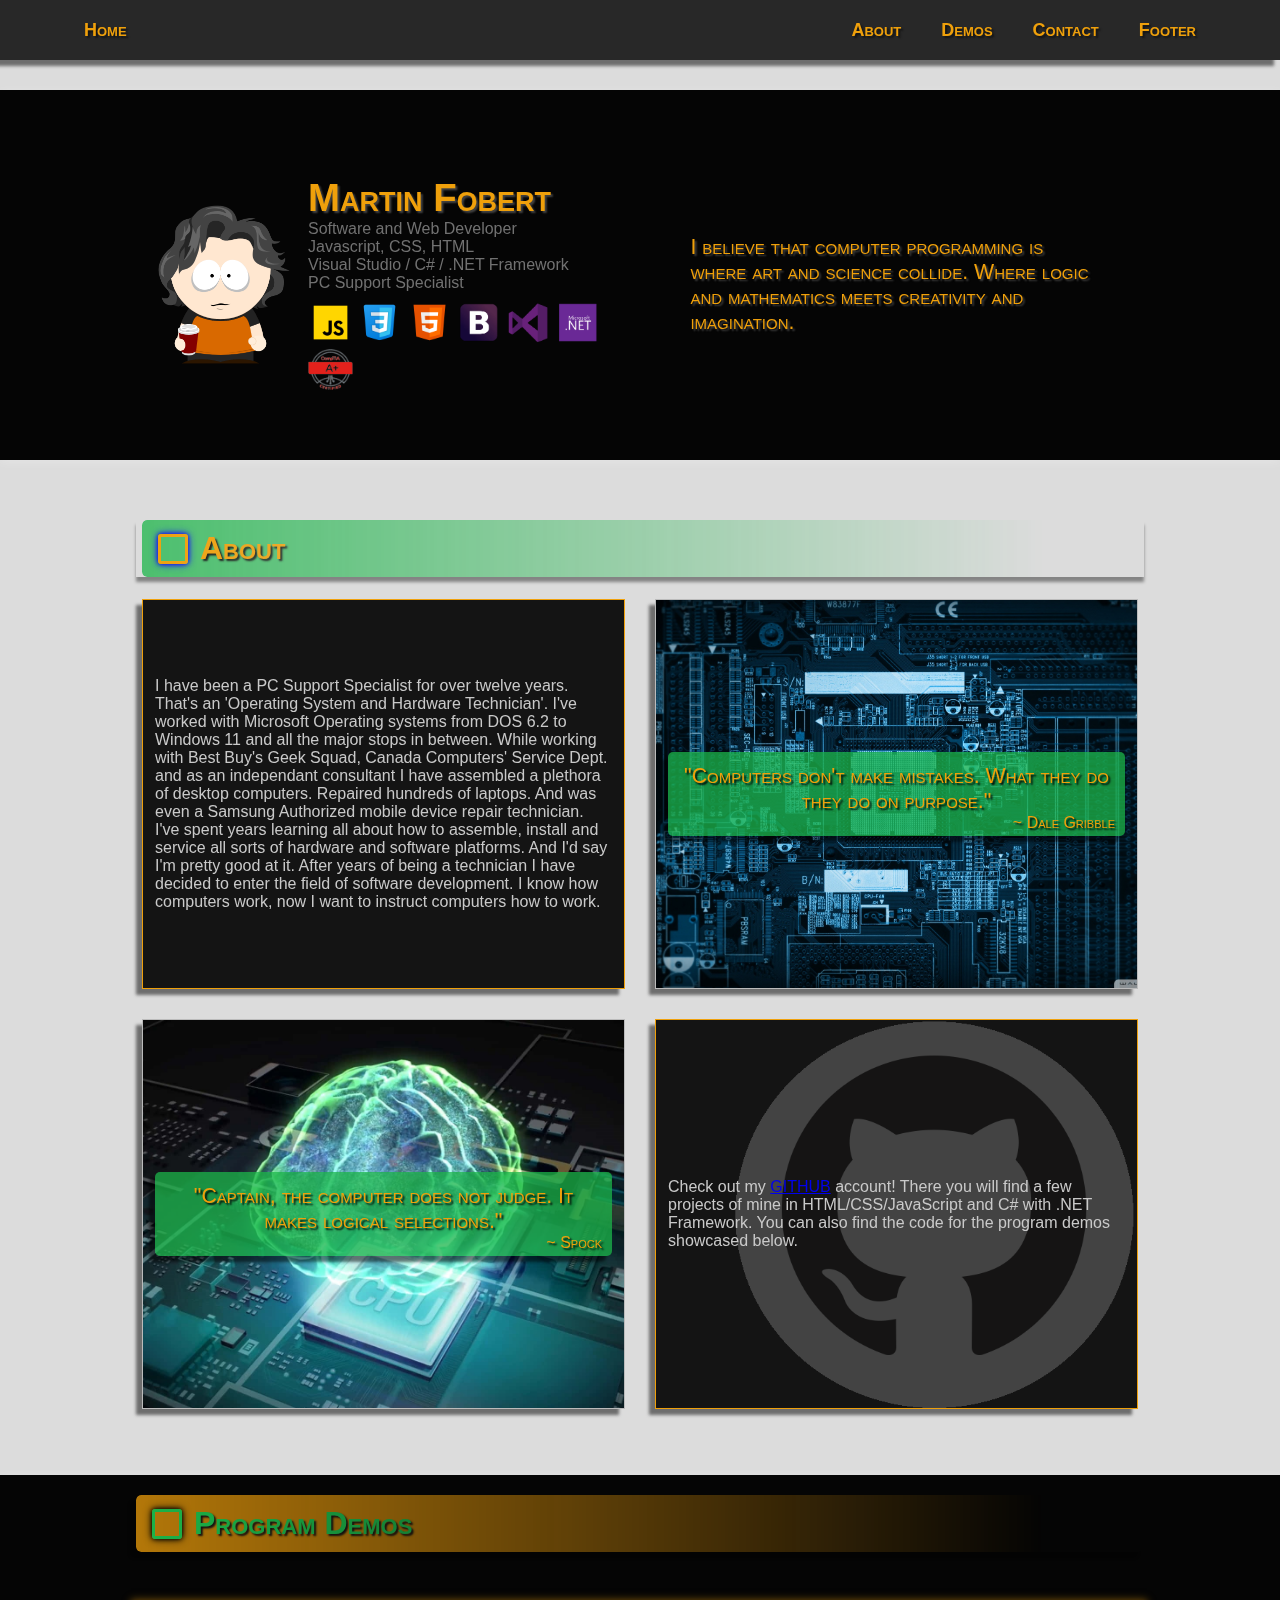
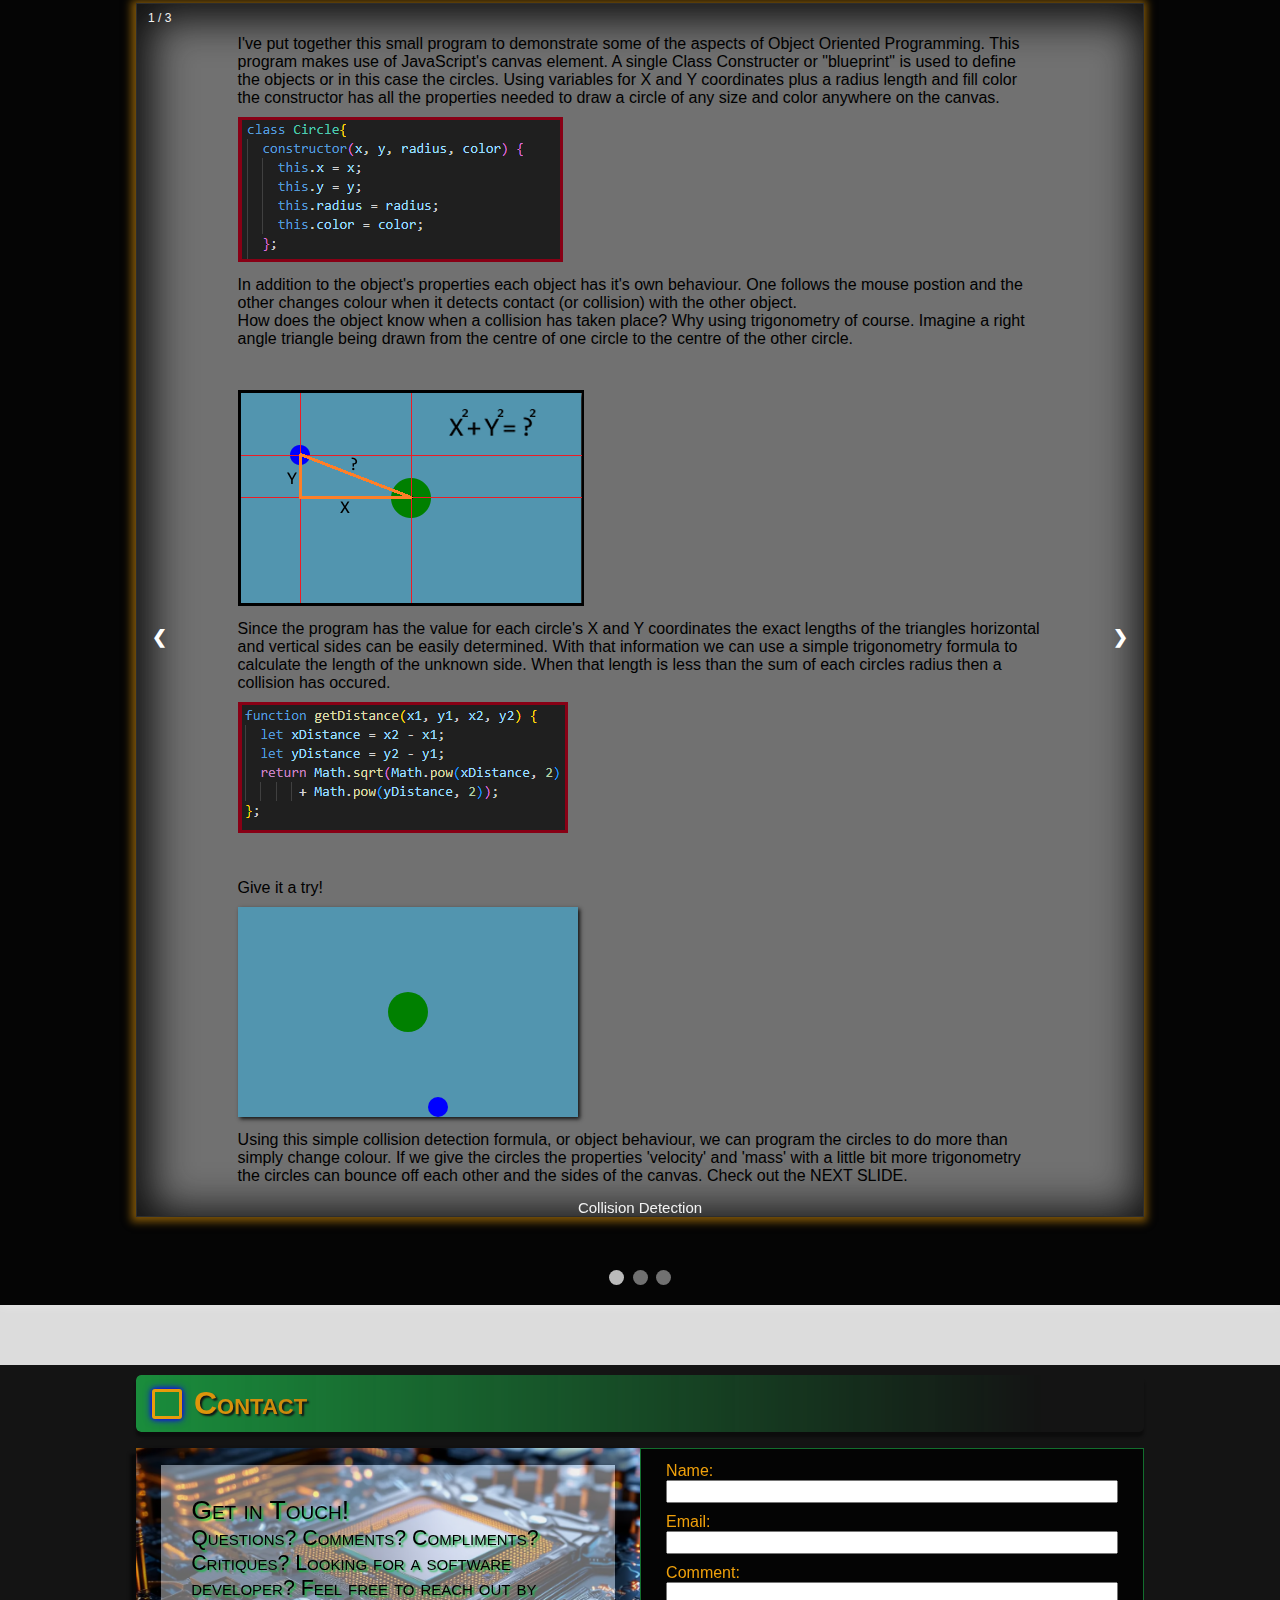
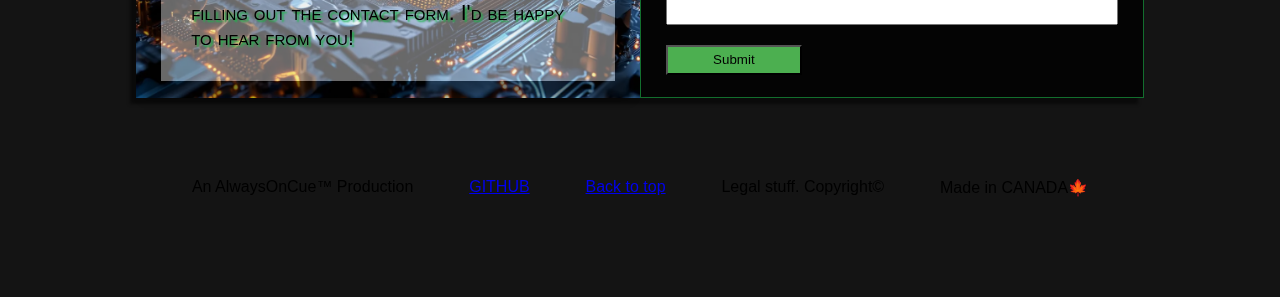
==== commit 7827a80b: "Update index.html" ====
--- a/index.html
+++ b/index.html
@@ -134,7 +134,7 @@
               </p>
             </div>
             <div class="demoCardTextBox">             
-              <div><img src="./images/Capture.PNG" style="margin-top: 10px; margin-bottom: 10px;" alt="Illustration of right angles between objects"></div>
+              <div><img src="./images/Capture1.png" style="margin-top: 10px; margin-bottom: 10px;" alt="right angles between objects"></div>
               <p>Since the program has the value for each circle's X and Y coordinates the exact lengths of the triangles horizontal and vertical sides can be easily determined. With that information we can use a simple trigonometry formula to calculate the length of the unknown side. When that length is less than the sum of each circles radius then a collision has occured. </p>
               <div><img style="margin-top: 10px; margin-bottom: 10px;" src="./images/Capture4.PNG" alt="Get distance equation"></div>
             </div>
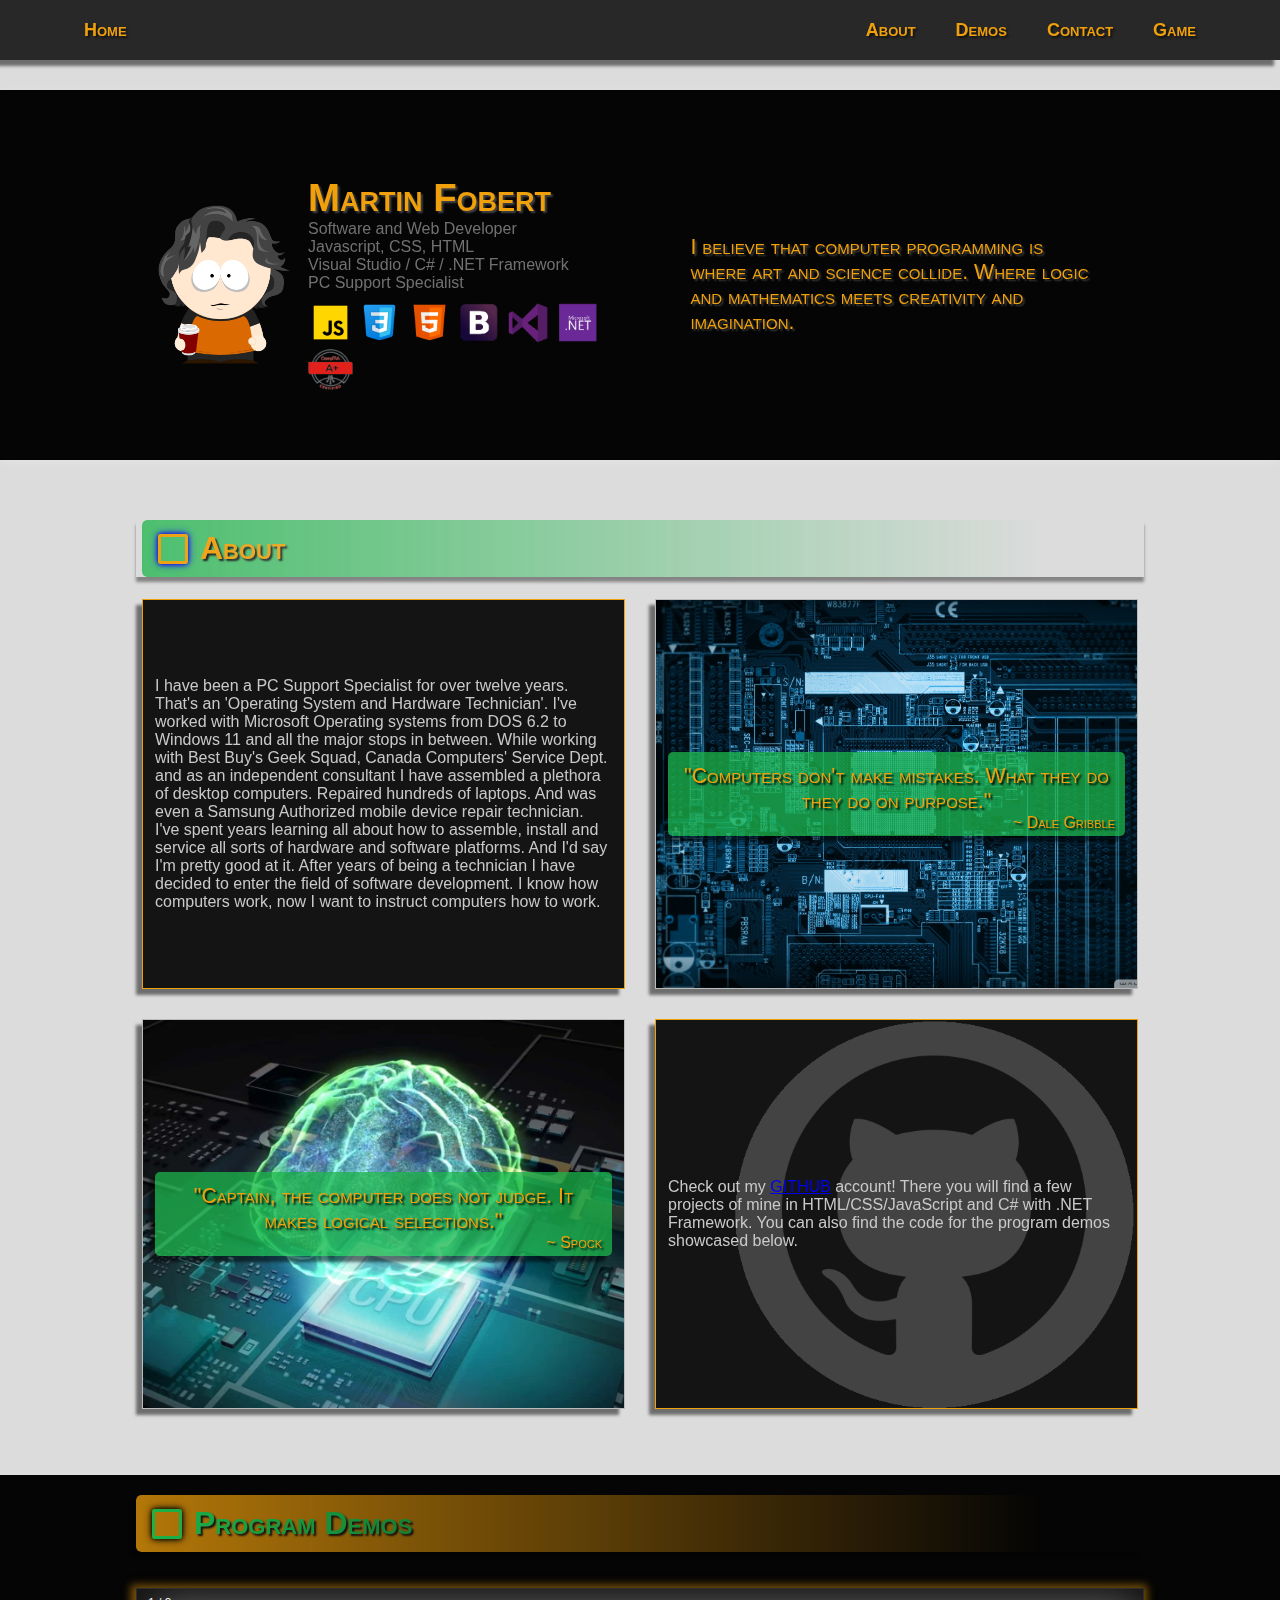
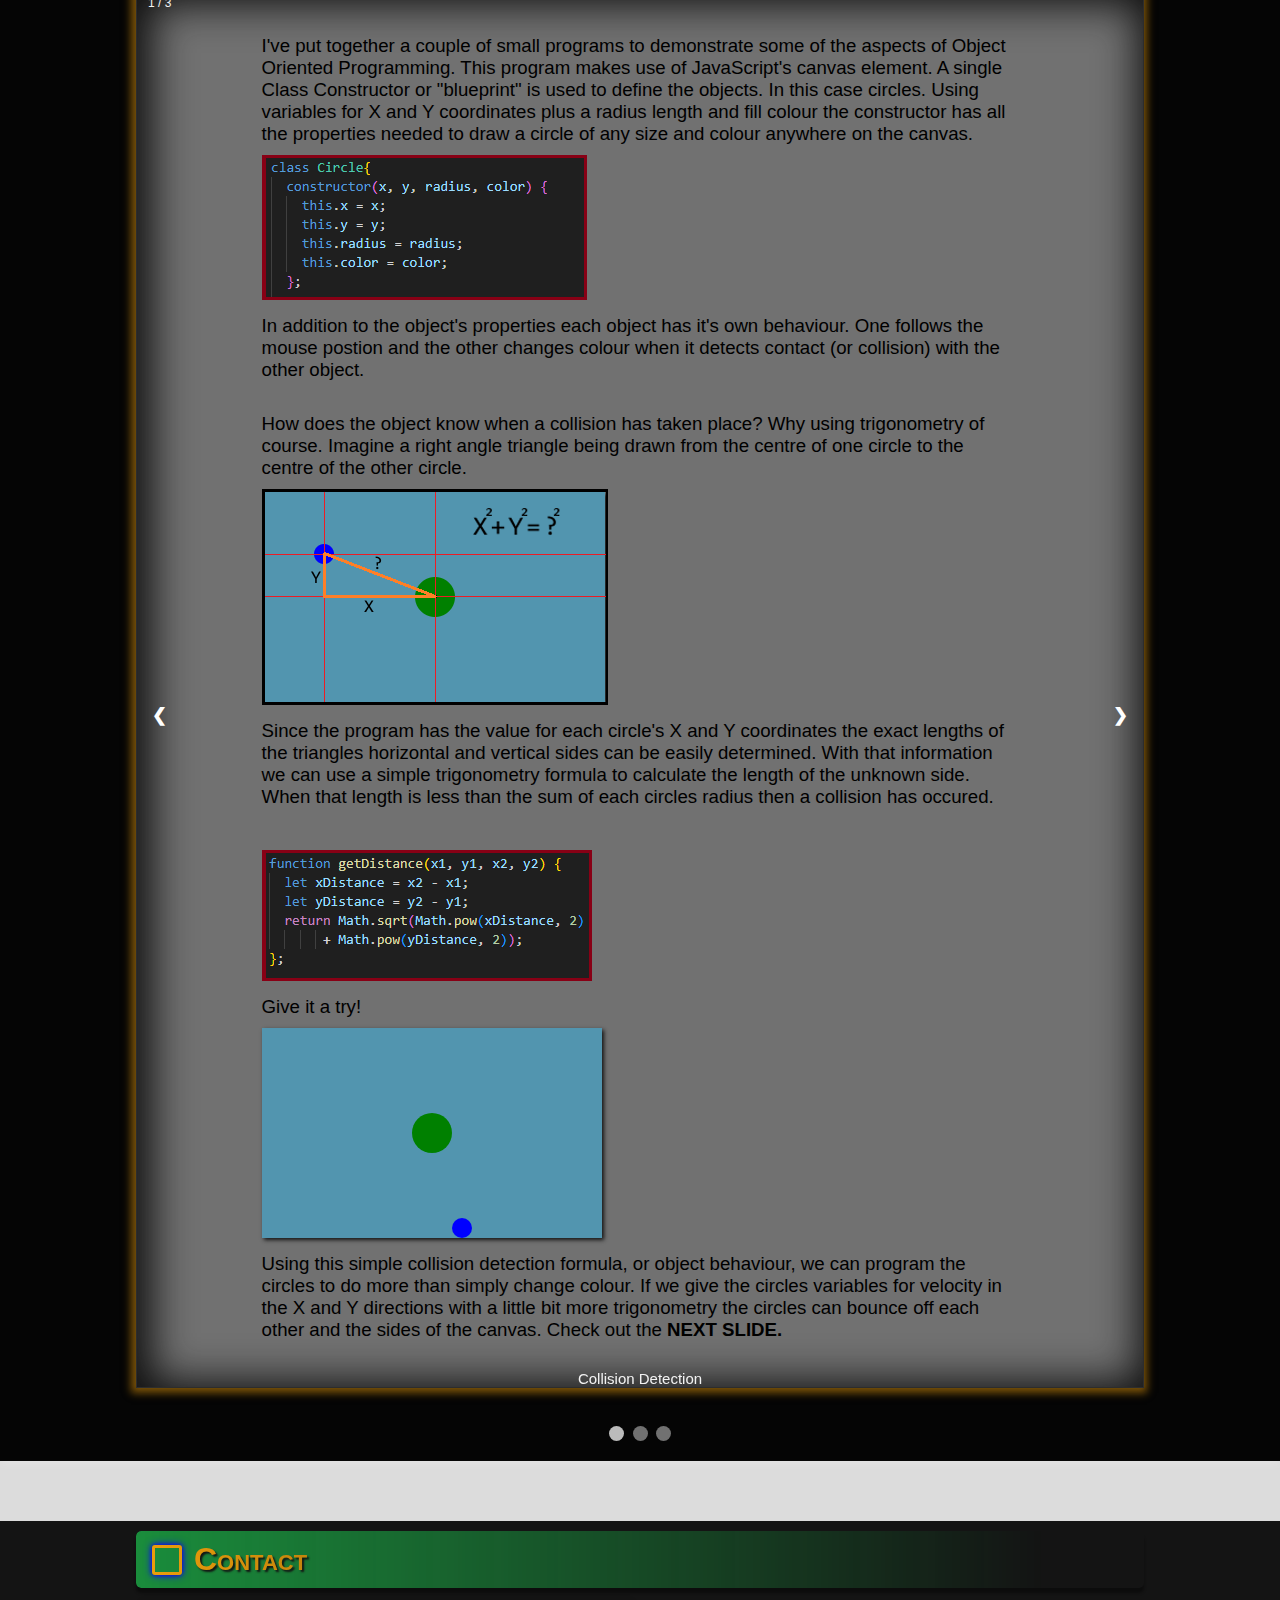
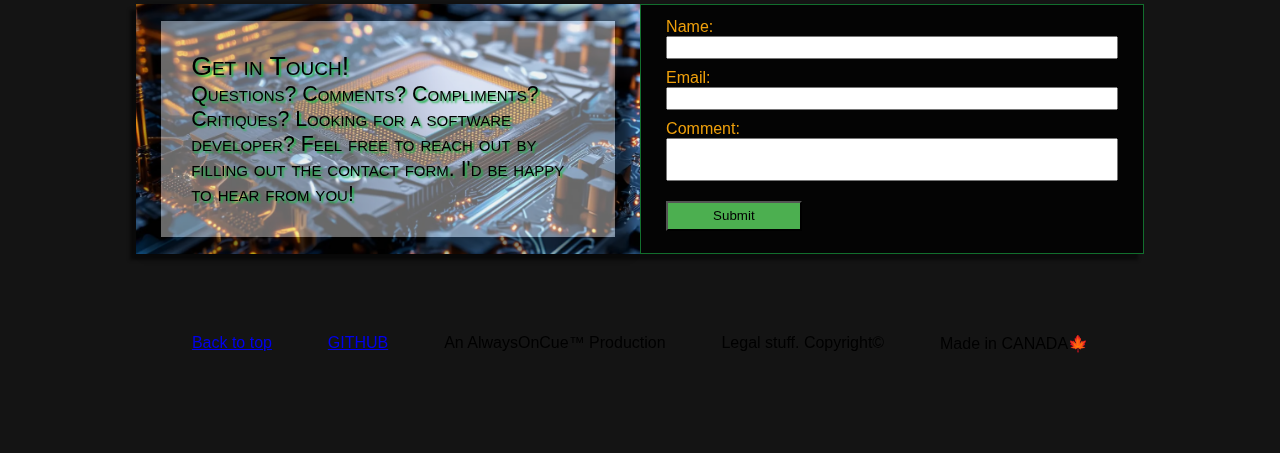
==== commit dfa4e554: "portfolio updated. Game added" ====
--- a/index.html
+++ b/index.html
@@ -5,14 +5,14 @@
   <meta name="viewport" content="width=device-width, initial-scale=1.0">
   <link rel="stylesheet" href="./styles.css">
   <script defer src="./javascript/main.js"></script> <!---->
-  <title>Portfolio v0.3</title>
+  <title>Portfolio v0.9</title>
 </head>
 <body>
   <video autoplay muted loop id="video"><source src="./images/3129671-uhd_3840_2160_30fps.mp4" type="video/mp4"></video>
   <!-- NAVBAR-->
 
   <nav>
-      <input type="checkbox" id="sidebarActive">
+    <input type="checkbox" id="sidebarActive">
     <label for="sidebarActive" class="openSidebarButton">
       <img src="./images/burger-menu-svgrepo-com.svg" width="36" height="36">
     </label>
@@ -27,7 +27,7 @@
       <a href="#aboutSection">About</a>
       <a href="#contentsSection">Demos</a>
       <a href="#contactSection">Contact</a>
-      <a href="#footerSection">Footer</a>
+      <a href="./betaGame1.html" target="_blank">Game</a>
     </div>
   </nav>
 
@@ -83,7 +83,7 @@
     </div>
     <div id="aboutSection">
       <div id="aboutSectionRow" class="aboutSectionBorder">
-        <p>I have been a PC Support Specialist for over twelve years. That's an 'Operating System and Hardware Technician'. I've worked with Microsoft Operating systems from DOS 6.2 to Windows 11 and all the major stops in between. While working with Best Buy's Geek Squad, Canada Computers' Service Dept. and as an independant consultant I have assembled a plethora of desktop computers. Repaired hundreds of laptops. And was even a Samsung Authorized mobile device repair technician. I've spent years learning all about how to assemble, install and service all sorts of hardware and software platforms. And I'd say I'm pretty good at it. After years of being a technician I have decided to enter the field of software development. I know how computers work, now I want to instruct computers how to work. </p>
+        <p>I have been a PC Support Specialist for over twelve years. That's an 'Operating System and Hardware Technician'. I've worked with Microsoft Operating systems from DOS 6.2 to Windows 11 and all the major stops in between. While working with Best Buy's Geek Squad, Canada Computers' Service Dept. and as an independent consultant I have assembled a plethora of desktop computers. Repaired hundreds of laptops. And was even a Samsung Authorized mobile device repair technician. I've spent years learning all about how to assemble, install and service all sorts of hardware and software platforms. And I'd say I'm pretty good at it. After years of being a technician I have decided to enter the field of software development. I know how computers work, now I want to instruct computers how to work. </p>
       </div>
       <div id="aboutSectionRow" class="backgroundImage2">
         <div class="aboutTextBackgroundBox">
@@ -125,24 +125,25 @@
            <div class="demoCard">
             <div class="demoCardTextBox">
               <p>
-                I've put together this small program to demonstrate some of the aspects of Object Oriented Programming. This program makes use of JavaScript's canvas element. A single Class Constructer or "blueprint" is used to define the objects or in this case the circles. Using variables for X and Y coordinates plus a radius length and fill color the constructor has all the properties needed to draw a circle of any size and color anywhere on the canvas.
+                I've put together a couple of small programs to demonstrate some of the aspects of Object Oriented Programming. This program makes use of JavaScript's canvas element. A single Class Constructor or "blueprint" is used to define the objects. In this case circles. Using variables for X and Y coordinates plus a radius length and fill colour the constructor has all the properties needed to draw a circle of any size and colour anywhere on the canvas.
               </p>
               <div><img style="margin-top: 10px; margin-bottom: 10px;"  src="./images/Capture2.PNG" alt="class constructor"></div>
               <p> In addition to the object's properties each object has it's own behaviour. One follows the mouse postion and the other changes colour when it detects contact (or collision) with the other object.</p>
+            </div>
+            <div class="demoCardTextBox">
               <p>
                 How does the object know when a collision has taken place? Why using trigonometry of course. Imagine a right angle triangle being drawn from the centre of one circle to the centre of the other circle.
-              </p>
-            </div>
-            <div class="demoCardTextBox">             
-              <div><img src="./images/Capture1.png" style="margin-top: 10px; margin-bottom: 10px;" alt="right angles between objects"></div>
+              </p>            
+              <div><img src="./images/Capture1.png" style="margin-top: 10px; margin-bottom: 10px;" alt="Illustration of right angles between objects"></div>
               <p>Since the program has the value for each circle's X and Y coordinates the exact lengths of the triangles horizontal and vertical sides can be easily determined. With that information we can use a simple trigonometry formula to calculate the length of the unknown side. When that length is less than the sum of each circles radius then a collision has occured. </p>
+              
+            </div>
+            <div class="demoCardTextBox">
               <div><img style="margin-top: 10px; margin-bottom: 10px;" src="./images/Capture4.PNG" alt="Get distance equation"></div>
-            </div>
-            <div class="demoCardTextBox">
               <p>Give it a try!</p>
-              <div><canvas id="canvas1" style="margin-top: 10px; margin-bottom: 10px;"></canvas></div>
-              <p>Using this simple collision detection formula, or object behaviour, we can program the circles to do more than simply change colour. If we give the circles  the properties 'velocity' and 'mass' with a little bit more trigonometry the circles can bounce off each other and the sides of the canvas. 
-                Check out the NEXT SLIDE.
+              <div><canvas id="canvas1"></canvas></div>
+              <p>Using this simple collision detection formula, or object behaviour, we can program the circles to do more than simply change colour. If we give the circles  variables for velocity in the X and Y directions with a little bit more trigonometry the circles can bounce off each other and the sides of the canvas. 
+              Check out the<a class="nextSlide" onclick="plusSlides(1)"> NEXT SLIDE. </a>
               </p>
             </div>            
            </div>
@@ -153,19 +154,41 @@
            <div class="demoCard">
             <div class="demoCardTextBox">
               <p>
-                Making use of JavaScript's 'requestAnimationFrame' function we can add movement to the program. In the constructor for these circles two more properties have been added. X axis velocity and Y axis velocity. 
-              </p>
+                Making use of JavaScript's 'requestAnimationFrame' function we can add movement to the program. I've added two more properties to the circles. An X and Y axis velocity. Every time the screen refreshes each circle adds the value of the X and Y velocities to it's X and Y positions then redraws itself. When a circle touches one of the sides the velocity for that axis is reversed. For example a +1 becomes -1. 
+              </p>
+            </div>
+            <div class="demoCardTextBox">
+              <p>
+                At the same time each circle will calculate it's distance to every other circle on the canvas. Every time your browser refreshes the screen, usually 60 times per second, every circle will update it's position and check it's distance to all the other circles.  
+              </p> 
               <div><img style="margin-top: 10px;" src="./images/Capture3.PNG" alt="class constructor"></div>
             </div>
             <div class="demoCardTextBox">
-              <canvas id="canvas2"></canvas>
+              <p>
+                 When contact with another circle is detected some slightly more advanced trigonometry is used to calculate the resulting direction and velocities.
+              </p>
+              <div><canvas id="canvas2"></canvas></div>
+              <p>
+                Using some of these simple concepts combined with a little imagination all sorts of applications or games can be created! Check out the<a class="nextSlide" onclick="plusSlides(1)"> NEXT SLIDE </a> for my game demo! 
+              </p>
             </div>            
           </div>
            <div class="text">Collision and Reaction</div>
          </div>
          <div class="mySlides fade">
            <div class="numbertext">3 / 3</div>
-           <div class="demoCard"><img style="width: 330px;" src="./images/betaGameScreenCapture.png" alt="Game Screen Capture"></div>
+           <div class="demoCard">
+            <div class="demoCardTextBox">
+              <p>Like in my simple circle programs this program also uses only one class constructor or blueprint to generate all the objects in the game. From the user player, the enemy targets, projectiles and the stars in the background. Giving different objects different values for their constructor parameters and those objects calling different class functions or "object behaviours" one single class constructor can be used for every object needed in this game</p>
+              <p>Using the same collision detection formula, along with some event listeners, 'if' statements, a few more functions and a little imagination these concepts can be used to make a neat little space shooter game!</p>
+            </div>
+            <div class="demoCardTextBox">
+              <p>Give it a try! Click on the game image. It will open in a new tab</p>
+              <div>
+                <a href="./betaGame1.html" target="_blank"><img style="width: 330px; margin-top: 10px;" src="./images/betaGameScreenCapture.png" alt="Game Screen Capture" ></a>
+              </div>
+            </div>            
+          </div>
            <div class="text">Complete Computer Game</div>
          </div>
          <!-- Next and previous buttons -->
@@ -218,14 +241,14 @@
     <div class="container" style="margin-bottom: 0;">
       <div id="footerSection">
         <div id="footerText">
+          <a href="#">Back to top</a>
+          <a href="https://github.com/AlwaysOnCue47" target="_blank">GITHUB</a>
           <p> An AlwaysOnCue&trade; Production</p>
-          <a href="https://github.com/AlwaysOnCue47" target="_blank">GITHUB</a>
-          <a href="#">Back to top</a>
           <p>Legal stuff. Copyright&copy;</p>
           <p>Made in CANADA&#127809;</p>
         </div>
         <div class="spaceship-container">
-         <div class="item1"><img class="spaceship" src="./images/spaceship.png"></div>
+         <div class="item1"><img class="spaceship" src="./images/spaceship1.png"></div>
         </div>
       </div>
     </div>
--- a/styles.css
+++ b/styles.css
@@ -41,6 +41,10 @@
   width: 180px;
   height: auto;
   margin: 0px 6px;
+}
+
+canvas {
+  margin-top: 10px; margin-bottom: 10px;
 }
 
 /*                                                         NAVBAR SECTION */
@@ -330,8 +334,7 @@
   width: 100%;
   justify-content: space-evenly;
   align-items:center;
-  padding-top: 15px;
-  padding-bottom: 15px;
+  padding: 30px;
   border-style: solid;
   border-width: 1px;
   border-color: rgba(0, 0, 0, 0.6);
@@ -339,11 +342,25 @@
   
 }
 
+.nextSlide {
+  cursor: pointer;
+  font-weight: 600;
+  transition: 0.6s;
+}
+
+.nextSlide:hover {
+  color: #bbb;
+  background-color: rgba(0,0,0,0.8);
+  
+}
+
 .demoCardTextBox {
   max-width: 30%;
   display: flex;
   align-items: left;
   flex-direction: column;
+  font-family: 'Gill Sans', 'Gill Sans MT', Calibri, 'Trebuchet MS', sans-serif;
+  font-size: 14pt;
 }
 
 .demoCardTextBox> img {
@@ -363,7 +380,7 @@
   /*                         ---------- Slideshow container ---------- */
   .slideshow-container {
     position: relative;
-    margin: 35px auto ;
+    margin: 20px auto ;
     width: 100%;
     box-shadow: -1px 1px 8px 4px #ef9f0b80;
    
